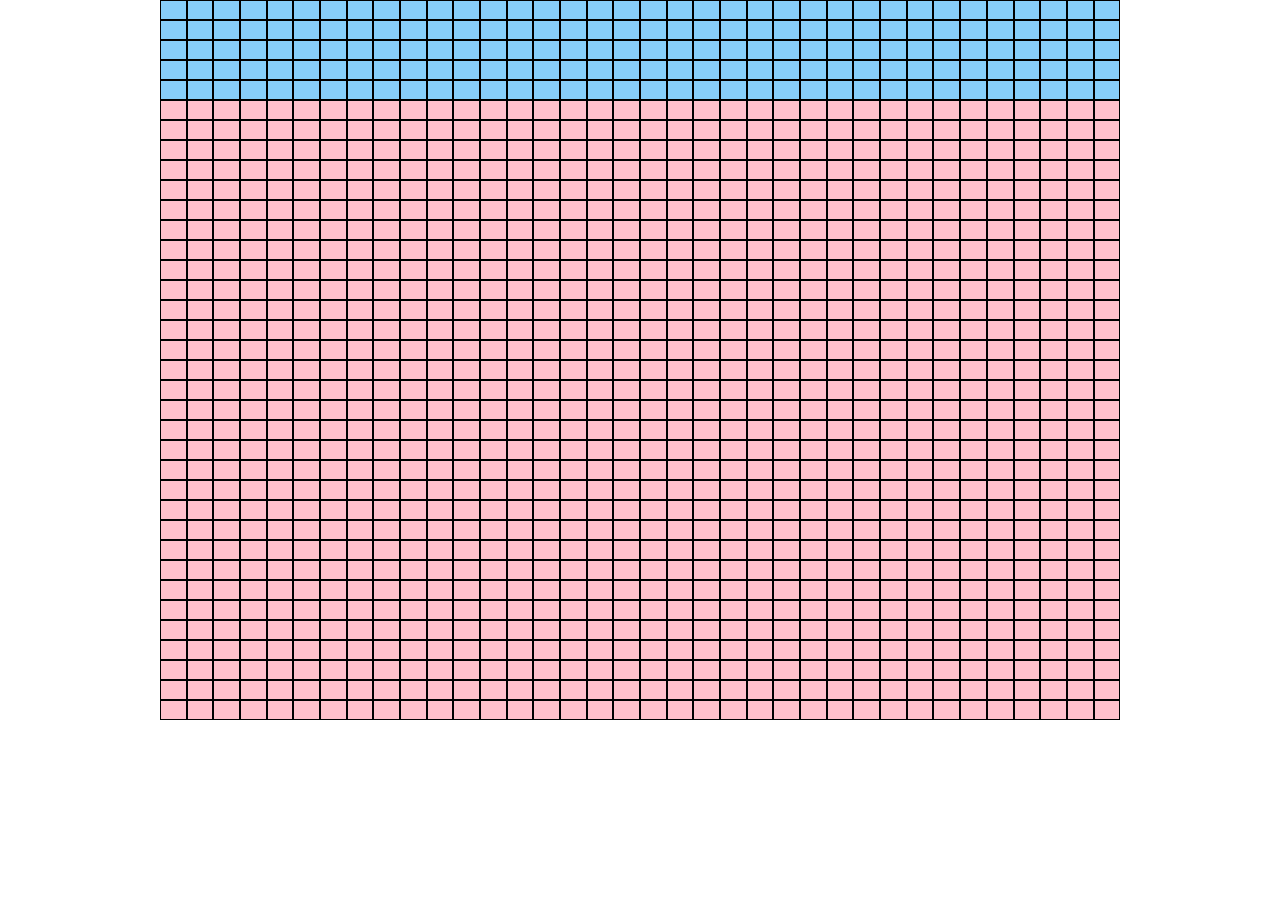
==== bonus/index.html @ 9401b23f "init bonus + struttura" ====
<!DOCTYPE html>
<html lang="en">
<head>
    <meta charset="UTF-8">
    <meta http-equiv="X-UA-Compatible" content="IE=edge">
    <meta name="viewport" content="width=device-width, initial-scale=1.0">
    <title>puzzle</title>
    <link rel="stylesheet" href="css/12bool.css">
    <link rel="stylesheet" href="css/style.css">
</head>
<body>
    <div class="container-fluid">
        <div class="container">
            <!-- fila 1 -->
            <div class="row uno">
                <div class="box col-xs"></div>
                <div class="box col-xs"></div>
                <div class="box col-xs"></div>
                <div class="box col-xs"></div>
                <div class="box col-xs"></div>
                <div class="box col-xs"></div>
                <div class="box col-xs"></div>
                <div class="box col-xs"></div>
                <div class="box col-xs"></div>
                <div class="box col-xs"></div>
                <div class="box col-xs"></div>
                <div class="box col-xs"></div>
                <div class="box col-xs"></div>
                <div class="box col-xs"></div>
                <div class="box col-xs"></div>
                <div class="box col-xs"></div>
                <div class="box col-xs"></div>
                <div class="box col-xs"></div>
                <div class="box col-xs"></div>
                <div class="box col-xs"></div>
                <div class="box col-xs"></div>
                <div class="box col-xs"></div>
                <div class="box col-xs"></div>
                <div class="box col-xs"></div>
                <div class="box col-xs"></div>
                <div class="box col-xs"></div>
                <div class="box col-xs"></div>
                <div class="box col-xs"></div>
                <div class="box col-xs"></div>
                <div class="box col-xs"></div>
                <div class="box col-xs"></div>
                <div class="box col-xs"></div>
                <div class="box col-xs"></div>
                <div class="box col-xs"></div>
                <div class="box col-xs"></div>
                <div class="box col-xs"></div>
            </div>
            <!-- fila2 -->
            <div class="row due">
                <div class="box col-xs"></div>
                <div class="box col-xs"></div>
                <div class="box col-xs"></div>
                <div class="box col-xs"></div>
                <div class="box col-xs"></div>
                <div class="box col-xs"></div>
                <div class="box col-xs"></div>
                <div class="box col-xs"></div>
                <div class="box col-xs"></div>
                <div class="box col-xs"></div>
                <div class="box col-xs"></div>
                <div class="box col-xs"></div>
                <div class="box col-xs"></div>
                <div class="box col-xs"></div>
                <div class="box col-xs"></div>
                <div class="box col-xs"></div>
                <div class="box col-xs"></div>
                <div class="box col-xs"></div>
                <div class="box col-xs"></div>
                <div class="box col-xs"></div>
                <div class="box col-xs"></div>
                <div class="box col-xs"></div>
                <div class="box col-xs"></div>
                <div class="box col-xs"></div>
                <div class="box col-xs"></div>
                <div class="box col-xs"></div>
                <div class="box col-xs"></div>
                <div class="box col-xs"></div>
                <div class="box col-xs"></div>
                <div class="box col-xs"></div>
                <div class="box col-xs"></div>
                <div class="box col-xs"></div>
                <div class="box col-xs"></div>
                <div class="box col-xs"></div>
                <div class="box col-xs"></div>
                <div class="box col-xs"></div>
            </div>
            <!-- fila3 -->
            <div class="row tre">
                <div class="box col-xs"></div>
                <div class="box col-xs"></div>
                <div class="box col-xs"></div>
                <div class="box col-xs"></div>
                <div class="box col-xs"></div>
                <div class="box col-xs"></div>
                <div class="box col-xs"></div>
                <div class="box col-xs"></div>
                <div class="box col-xs"></div>
                <div class="box col-xs"></div>
                <div class="box col-xs"></div>
                <div class="box col-xs"></div>
                <div class="box col-xs"></div>
                <div class="box col-xs"></div>
                <div class="box col-xs"></div>
                <div class="box col-xs"></div>
                <div class="box col-xs"></div>
                <div class="box col-xs"></div>
                <div class="box col-xs"></div>
                <div class="box col-xs"></div>
                <div class="box col-xs"></div>
                <div class="box col-xs"></div>
                <div class="box col-xs"></div>
                <div class="box col-xs"></div>
                <div class="box col-xs"></div>
                <div class="box col-xs"></div>
                <div class="box col-xs"></div>
                <div class="box col-xs"></div>
                <div class="box col-xs"></div>
                <div class="box col-xs"></div>
                <div class="box col-xs"></div>
                <div class="box col-xs"></div>
                <div class="box col-xs"></div>
                <div class="box col-xs"></div>
                <div class="box col-xs"></div>
                <div class="box col-xs"></div>
            </div>
            <!-- fila4 -->
            <div class="row quattro">
                <div class="box col-xs"></div>
                <div class="box col-xs"></div>
                <div class="box col-xs"></div>
                <div class="box col-xs"></div>
                <div class="box col-xs"></div>
                <div class="box col-xs"></div>
                <div class="box col-xs"></div>
                <div class="box col-xs"></div>
                <div class="box col-xs"></div>
                <div class="box col-xs"></div>
                <div class="box col-xs"></div>
                <div class="box col-xs"></div>
                <div class="box col-xs"></div>
                <div class="box col-xs"></div>
                <div class="box col-xs"></div>
                <div class="box col-xs"></div>
                <div class="box col-xs"></div>
                <div class="box col-xs"></div>
                <div class="box col-xs"></div>
                <div class="box col-xs"></div>
                <div class="box col-xs"></div>
                <div class="box col-xs"></div>
                <div class="box col-xs"></div>
                <div class="box col-xs"></div>
                <div class="box col-xs"></div>
                <div class="box col-xs"></div>
                <div class="box col-xs"></div>
                <div class="box col-xs"></div>
                <div class="box col-xs"></div>
                <div class="box col-xs"></div>
                <div class="box col-xs"></div>
                <div class="box col-xs"></div>
                <div class="box col-xs"></div>
                <div class="box col-xs"></div>
                <div class="box col-xs"></div>
                <div class="box col-xs"></div>
            </div>
            <!-- fila5 -->
            <div class="row cinque">
                <div class="box col-xs"></div>
                <div class="box col-xs"></div>
                <div class="box col-xs"></div>
                <div class="box col-xs"></div>
                <div class="box col-xs"></div>
                <div class="box col-xs"></div>
                <div class="box col-xs"></div>
                <div class="box col-xs"></div>
                <div class="box col-xs"></div>
                <div class="box col-xs"></div>
                <div class="box col-xs"></div>
                <div class="box col-xs"></div>
                <div class="box col-xs"></div>
                <div class="box col-xs"></div>
                <div class="box col-xs"></div>
                <div class="box col-xs"></div>
                <div class="box col-xs"></div>
                <div class="box col-xs"></div>
                <div class="box col-xs"></div>
                <div class="box col-xs"></div>
                <div class="box col-xs"></div>
                <div class="box col-xs"></div>
                <div class="box col-xs"></div>
                <div class="box col-xs"></div>
                <div class="box col-xs"></div>
                <div class="box col-xs"></div>
                <div class="box col-xs"></div>
                <div class="box col-xs"></div>
                <div class="box col-xs"></div>
                <div class="box col-xs"></div>
                <div class="box col-xs"></div>
                <div class="box col-xs"></div>
                <div class="box col-xs"></div>
                <div class="box col-xs"></div>
                <div class="box col-xs"></div>
                <div class="box col-xs"></div>
            </div>
            <!-- fila6 -->
            <div class="row">
                <div class="box col-xs"></div>
                <div class="box col-xs"></div>
                <div class="box col-xs"></div>
                <div class="box col-xs"></div>
                <div class="box col-xs"></div>
                <div class="box col-xs"></div>
                <div class="box col-xs"></div>
                <div class="box col-xs"></div>
                <div class="box col-xs"></div>
                <div class="box col-xs"></div>
                <div class="box col-xs"></div>
                <div class="box col-xs"></div>
                <div class="box col-xs"></div>
                <div class="box col-xs"></div>
                <div class="box col-xs"></div>
                <div class="box col-xs"></div>
                <div class="box col-xs"></div>
                <div class="box col-xs"></div>
                <div class="box col-xs"></div>
                <div class="box col-xs"></div>
                <div class="box col-xs"></div>
                <div class="box col-xs"></div>
                <div class="box col-xs"></div>
                <div class="box col-xs"></div>
                <div class="box col-xs"></div>
                <div class="box col-xs"></div>
                <div class="box col-xs"></div>
                <div class="box col-xs"></div>
                <div class="box col-xs"></div>
                <div class="box col-xs"></div>
                <div class="box col-xs"></div>
                <div class="box col-xs"></div>
                <div class="box col-xs"></div>
                <div class="box col-xs"></div>
                <div class="box col-xs"></div>
                <div class="box col-xs"></div>
            </div>
            <!-- fila7 -->
            <div class="row">
                <div class="box col-xs"></div>
                <div class="box col-xs"></div>
                <div class="box col-xs"></div>
                <div class="box col-xs"></div>
                <div class="box col-xs"></div>
                <div class="box col-xs"></div>
                <div class="box col-xs"></div>
                <div class="box col-xs"></div>
                <div class="box col-xs"></div>
                <div class="box col-xs"></div>
                <div class="box col-xs"></div>
                <div class="box col-xs"></div>
                <div class="box col-xs"></div>
                <div class="box col-xs"></div>
                <div class="box col-xs"></div>
                <div class="box col-xs"></div>
                <div class="box col-xs"></div>
                <div class="box col-xs"></div>
                <div class="box col-xs"></div>
                <div class="box col-xs"></div>
                <div class="box col-xs"></div>
                <div class="box col-xs"></div>
                <div class="box col-xs"></div>
                <div class="box col-xs"></div>
                <div class="box col-xs"></div>
                <div class="box col-xs"></div>
                <div class="box col-xs"></div>
                <div class="box col-xs"></div>
                <div class="box col-xs"></div>
                <div class="box col-xs"></div>
                <div class="box col-xs"></div>
                <div class="box col-xs"></div>
                <div class="box col-xs"></div>
                <div class="box col-xs"></div>
                <div class="box col-xs"></div>
                <div class="box col-xs"></div>
            </div>
            <!-- fila8 -->
            <div class="row">
                <div class="box col-xs"></div>
                <div class="box col-xs"></div>
                <div class="box col-xs"></div>
                <div class="box col-xs"></div>
                <div class="box col-xs"></div>
                <div class="box col-xs"></div>
                <div class="box col-xs"></div>
                <div class="box col-xs"></div>
                <div class="box col-xs"></div>
                <div class="box col-xs"></div>
                <div class="box col-xs"></div>
                <div class="box col-xs"></div>
                <div class="box col-xs"></div>
                <div class="box col-xs"></div>
                <div class="box col-xs"></div>
                <div class="box col-xs"></div>
                <div class="box col-xs"></div>
                <div class="box col-xs"></div>
                <div class="box col-xs"></div>
                <div class="box col-xs"></div>
                <div class="box col-xs"></div>
                <div class="box col-xs"></div>
                <div class="box col-xs"></div>
                <div class="box col-xs"></div>
                <div class="box col-xs"></div>
                <div class="box col-xs"></div>
                <div class="box col-xs"></div>
                <div class="box col-xs"></div>
                <div class="box col-xs"></div>
                <div class="box col-xs"></div>
                <div class="box col-xs"></div>
                <div class="box col-xs"></div>
                <div class="box col-xs"></div>
                <div class="box col-xs"></div>
                <div class="box col-xs"></div>
                <div class="box col-xs"></div>
            </div>
            <!-- fila9 -->
            <div class="row">
                <div class="box col-xs"></div>
                <div class="box col-xs"></div>
                <div class="box col-xs"></div>
                <div class="box col-xs"></div>
                <div class="box col-xs"></div>
                <div class="box col-xs"></div>
                <div class="box col-xs"></div>
                <div class="box col-xs"></div>
                <div class="box col-xs"></div>
                <div class="box col-xs"></div>
                <div class="box col-xs"></div>
                <div class="box col-xs"></div>
                <div class="box col-xs"></div>
                <div class="box col-xs"></div>
                <div class="box col-xs"></div>
                <div class="box col-xs"></div>
                <div class="box col-xs"></div>
                <div class="box col-xs"></div>
                <div class="box col-xs"></div>
                <div class="box col-xs"></div>
                <div class="box col-xs"></div>
                <div class="box col-xs"></div>
                <div class="box col-xs"></div>
                <div class="box col-xs"></div>
                <div class="box col-xs"></div>
                <div class="box col-xs"></div>
                <div class="box col-xs"></div>
                <div class="box col-xs"></div>
                <div class="box col-xs"></div>
                <div class="box col-xs"></div>
                <div class="box col-xs"></div>
                <div class="box col-xs"></div>
                <div class="box col-xs"></div>
                <div class="box col-xs"></div>
                <div class="box col-xs"></div>
                <div class="box col-xs"></div>
            </div>
            <!-- fila10 -->
            <div class="row">
                <div class="box col-xs"></div>
                <div class="box col-xs"></div>
                <div class="box col-xs"></div>
                <div class="box col-xs"></div>
                <div class="box col-xs"></div>
                <div class="box col-xs"></div>
                <div class="box col-xs"></div>
                <div class="box col-xs"></div>
                <div class="box col-xs"></div>
                <div class="box col-xs"></div>
                <div class="box col-xs"></div>
                <div class="box col-xs"></div>
                <div class="box col-xs"></div>
                <div class="box col-xs"></div>
                <div class="box col-xs"></div>
                <div class="box col-xs"></div>
                <div class="box col-xs"></div>
                <div class="box col-xs"></div>
                <div class="box col-xs"></div>
                <div class="box col-xs"></div>
                <div class="box col-xs"></div>
                <div class="box col-xs"></div>
                <div class="box col-xs"></div>
                <div class="box col-xs"></div>
                <div class="box col-xs"></div>
                <div class="box col-xs"></div>
                <div class="box col-xs"></div>
                <div class="box col-xs"></div>
                <div class="box col-xs"></div>
                <div class="box col-xs"></div>
                <div class="box col-xs"></div>
                <div class="box col-xs"></div>
                <div class="box col-xs"></div>
                <div class="box col-xs"></div>
                <div class="box col-xs"></div>
                <div class="box col-xs"></div>
            </div>
            <!-- fila11 -->
            <div class="row">
                <div class="box col-xs"></div>
                <div class="box col-xs"></div>
                <div class="box col-xs"></div>
                <div class="box col-xs"></div>
                <div class="box col-xs"></div>
                <div class="box col-xs"></div>
                <div class="box col-xs"></div>
                <div class="box col-xs"></div>
                <div class="box col-xs"></div>
                <div class="box col-xs"></div>
                <div class="box col-xs"></div>
                <div class="box col-xs"></div>
                <div class="box col-xs"></div>
                <div class="box col-xs"></div>
                <div class="box col-xs"></div>
                <div class="box col-xs"></div>
                <div class="box col-xs"></div>
                <div class="box col-xs"></div>
                <div class="box col-xs"></div>
                <div class="box col-xs"></div>
                <div class="box col-xs"></div>
                <div class="box col-xs"></div>
                <div class="box col-xs"></div>
                <div class="box col-xs"></div>
                <div class="box col-xs"></div>
                <div class="box col-xs"></div>
                <div class="box col-xs"></div>
                <div class="box col-xs"></div>
                <div class="box col-xs"></div>
                <div class="box col-xs"></div>
                <div class="box col-xs"></div>
                <div class="box col-xs"></div>
                <div class="box col-xs"></div>
                <div class="box col-xs"></div>
                <div class="box col-xs"></div>
                <div class="box col-xs"></div>
            </div>
            <!-- fila12 -->
            <div class="row">
                <div class="box col-xs"></div>
                <div class="box col-xs"></div>
                <div class="box col-xs"></div>
                <div class="box col-xs"></div>
                <div class="box col-xs"></div>
                <div class="box col-xs"></div>
                <div class="box col-xs"></div>
                <div class="box col-xs"></div>
                <div class="box col-xs"></div>
                <div class="box col-xs"></div>
                <div class="box col-xs"></div>
                <div class="box col-xs"></div>
                <div class="box col-xs"></div>
                <div class="box col-xs"></div>
                <div class="box col-xs"></div>
                <div class="box col-xs"></div>
                <div class="box col-xs"></div>
                <div class="box col-xs"></div>
                <div class="box col-xs"></div>
                <div class="box col-xs"></div>
                <div class="box col-xs"></div>
                <div class="box col-xs"></div>
                <div class="box col-xs"></div>
                <div class="box col-xs"></div>
                <div class="box col-xs"></div>
                <div class="box col-xs"></div>
                <div class="box col-xs"></div>
                <div class="box col-xs"></div>
                <div class="box col-xs"></div>
                <div class="box col-xs"></div>
                <div class="box col-xs"></div>
                <div class="box col-xs"></div>
                <div class="box col-xs"></div>
                <div class="box col-xs"></div>
                <div class="box col-xs"></div>
                <div class="box col-xs"></div>
            </div>
            <!-- fila13 -->
            <div class="row">
                <div class="box col-xs"></div>
                <div class="box col-xs"></div>
                <div class="box col-xs"></div>
                <div class="box col-xs"></div>
                <div class="box col-xs"></div>
                <div class="box col-xs"></div>
                <div class="box col-xs"></div>
                <div class="box col-xs"></div>
                <div class="box col-xs"></div>
                <div class="box col-xs"></div>
                <div class="box col-xs"></div>
                <div class="box col-xs"></div>
                <div class="box col-xs"></div>
                <div class="box col-xs"></div>
                <div class="box col-xs"></div>
                <div class="box col-xs"></div>
                <div class="box col-xs"></div>
                <div class="box col-xs"></div>
                <div class="box col-xs"></div>
                <div class="box col-xs"></div>
                <div class="box col-xs"></div>
                <div class="box col-xs"></div>
                <div class="box col-xs"></div>
                <div class="box col-xs"></div>
                <div class="box col-xs"></div>
                <div class="box col-xs"></div>
                <div class="box col-xs"></div>
                <div class="box col-xs"></div>
                <div class="box col-xs"></div>
                <div class="box col-xs"></div>
                <div class="box col-xs"></div>
                <div class="box col-xs"></div>
                <div class="box col-xs"></div>
                <div class="box col-xs"></div>
                <div class="box col-xs"></div>
                <div class="box col-xs"></div>
            </div>
            <!-- fila14 -->
            <div class="row">
                <div class="box col-xs"></div>
                <div class="box col-xs"></div>
                <div class="box col-xs"></div>
                <div class="box col-xs"></div>
                <div class="box col-xs"></div>
                <div class="box col-xs"></div>
                <div class="box col-xs"></div>
                <div class="box col-xs"></div>
                <div class="box col-xs"></div>
                <div class="box col-xs"></div>
                <div class="box col-xs"></div>
                <div class="box col-xs"></div>
                <div class="box col-xs"></div>
                <div class="box col-xs"></div>
                <div class="box col-xs"></div>
                <div class="box col-xs"></div>
                <div class="box col-xs"></div>
                <div class="box col-xs"></div>
                <div class="box col-xs"></div>
                <div class="box col-xs"></div>
                <div class="box col-xs"></div>
                <div class="box col-xs"></div>
                <div class="box col-xs"></div>
                <div class="box col-xs"></div>
                <div class="box col-xs"></div>
                <div class="box col-xs"></div>
                <div class="box col-xs"></div>
                <div class="box col-xs"></div>
                <div class="box col-xs"></div>
                <div class="box col-xs"></div>
                <div class="box col-xs"></div>
                <div class="box col-xs"></div>
                <div class="box col-xs"></div>
                <div class="box col-xs"></div>
                <div class="box col-xs"></div>
                <div class="box col-xs"></div>
            </div>
            <!-- fila15 -->
            <div class="row">
                <div class="box col-xs"></div>
                <div class="box col-xs"></div>
                <div class="box col-xs"></div>
                <div class="box col-xs"></div>
                <div class="box col-xs"></div>
                <div class="box col-xs"></div>
                <div class="box col-xs"></div>
                <div class="box col-xs"></div>
                <div class="box col-xs"></div>
                <div class="box col-xs"></div>
                <div class="box col-xs"></div>
                <div class="box col-xs"></div>
                <div class="box col-xs"></div>
                <div class="box col-xs"></div>
                <div class="box col-xs"></div>
                <div class="box col-xs"></div>
                <div class="box col-xs"></div>
                <div class="box col-xs"></div>
                <div class="box col-xs"></div>
                <div class="box col-xs"></div>
                <div class="box col-xs"></div>
                <div class="box col-xs"></div>
                <div class="box col-xs"></div>
                <div class="box col-xs"></div>
                <div class="box col-xs"></div>
                <div class="box col-xs"></div>
                <div class="box col-xs"></div>
                <div class="box col-xs"></div>
                <div class="box col-xs"></div>
                <div class="box col-xs"></div>
                <div class="box col-xs"></div>
                <div class="box col-xs"></div>
                <div class="box col-xs"></div>
                <div class="box col-xs"></div>
                <div class="box col-xs"></div>
                <div class="box col-xs"></div>
            </div>
            <!-- fila16 -->
            <div class="row">
                <div class="box col-xs"></div>
                <div class="box col-xs"></div>
                <div class="box col-xs"></div>
                <div class="box col-xs"></div>
                <div class="box col-xs"></div>
                <div class="box col-xs"></div>
                <div class="box col-xs"></div>
                <div class="box col-xs"></div>
                <div class="box col-xs"></div>
                <div class="box col-xs"></div>
                <div class="box col-xs"></div>
                <div class="box col-xs"></div>
                <div class="box col-xs"></div>
                <div class="box col-xs"></div>
                <div class="box col-xs"></div>
                <div class="box col-xs"></div>
                <div class="box col-xs"></div>
                <div class="box col-xs"></div>
                <div class="box col-xs"></div>
                <div class="box col-xs"></div>
                <div class="box col-xs"></div>
                <div class="box col-xs"></div>
                <div class="box col-xs"></div>
                <div class="box col-xs"></div>
                <div class="box col-xs"></div>
                <div class="box col-xs"></div>
                <div class="box col-xs"></div>
                <div class="box col-xs"></div>
                <div class="box col-xs"></div>
                <div class="box col-xs"></div>
                <div class="box col-xs"></div>
                <div class="box col-xs"></div>
                <div class="box col-xs"></div>
                <div class="box col-xs"></div>
                <div class="box col-xs"></div>
                <div class="box col-xs"></div>
            </div>
            <!-- fila17 -->
            <div class="row">
                <div class="box col-xs"></div>
                <div class="box col-xs"></div>
                <div class="box col-xs"></div>
                <div class="box col-xs"></div>
                <div class="box col-xs"></div>
                <div class="box col-xs"></div>
                <div class="box col-xs"></div>
                <div class="box col-xs"></div>
                <div class="box col-xs"></div>
                <div class="box col-xs"></div>
                <div class="box col-xs"></div>
                <div class="box col-xs"></div>
                <div class="box col-xs"></div>
                <div class="box col-xs"></div>
                <div class="box col-xs"></div>
                <div class="box col-xs"></div>
                <div class="box col-xs"></div>
                <div class="box col-xs"></div>
                <div class="box col-xs"></div>
                <div class="box col-xs"></div>
                <div class="box col-xs"></div>
                <div class="box col-xs"></div>
                <div class="box col-xs"></div>
                <div class="box col-xs"></div>
                <div class="box col-xs"></div>
                <div class="box col-xs"></div>
                <div class="box col-xs"></div>
                <div class="box col-xs"></div>
                <div class="box col-xs"></div>
                <div class="box col-xs"></div>
                <div class="box col-xs"></div>
                <div class="box col-xs"></div>
                <div class="box col-xs"></div>
                <div class="box col-xs"></div>
                <div class="box col-xs"></div>
                <div class="box col-xs"></div>
            </div>
            <!-- fila18 -->
            <div class="row">
                <div class="box col-xs"></div>
                <div class="box col-xs"></div>
                <div class="box col-xs"></div>
                <div class="box col-xs"></div>
                <div class="box col-xs"></div>
                <div class="box col-xs"></div>
                <div class="box col-xs"></div>
                <div class="box col-xs"></div>
                <div class="box col-xs"></div>
                <div class="box col-xs"></div>
                <div class="box col-xs"></div>
                <div class="box col-xs"></div>
                <div class="box col-xs"></div>
                <div class="box col-xs"></div>
                <div class="box col-xs"></div>
                <div class="box col-xs"></div>
                <div class="box col-xs"></div>
                <div class="box col-xs"></div>
                <div class="box col-xs"></div>
                <div class="box col-xs"></div>
                <div class="box col-xs"></div>
                <div class="box col-xs"></div>
                <div class="box col-xs"></div>
                <div class="box col-xs"></div>
                <div class="box col-xs"></div>
                <div class="box col-xs"></div>
                <div class="box col-xs"></div>
                <div class="box col-xs"></div>
                <div class="box col-xs"></div>
                <div class="box col-xs"></div>
                <div class="box col-xs"></div>
                <div class="box col-xs"></div>
                <div class="box col-xs"></div>
                <div class="box col-xs"></div>
                <div class="box col-xs"></div>
                <div class="box col-xs"></div>
            </div>
            <!-- fila19 -->
            <div class="row">
                <div class="box col-xs"></div>
                <div class="box col-xs"></div>
                <div class="box col-xs"></div>
                <div class="box col-xs"></div>
                <div class="box col-xs"></div>
                <div class="box col-xs"></div>
                <div class="box col-xs"></div>
                <div class="box col-xs"></div>
                <div class="box col-xs"></div>
                <div class="box col-xs"></div>
                <div class="box col-xs"></div>
                <div class="box col-xs"></div>
                <div class="box col-xs"></div>
                <div class="box col-xs"></div>
                <div class="box col-xs"></div>
                <div class="box col-xs"></div>
                <div class="box col-xs"></div>
                <div class="box col-xs"></div>
                <div class="box col-xs"></div>
                <div class="box col-xs"></div>
                <div class="box col-xs"></div>
                <div class="box col-xs"></div>
                <div class="box col-xs"></div>
                <div class="box col-xs"></div>
                <div class="box col-xs"></div>
                <div class="box col-xs"></div>
                <div class="box col-xs"></div>
                <div class="box col-xs"></div>
                <div class="box col-xs"></div>
                <div class="box col-xs"></div>
                <div class="box col-xs"></div>
                <div class="box col-xs"></div>
                <div class="box col-xs"></div>
                <div class="box col-xs"></div>
                <div class="box col-xs"></div>
                <div class="box col-xs"></div>
            </div>
            <!-- fila20 -->
            <div class="row">
                <div class="box col-xs"></div>
                <div class="box col-xs"></div>
                <div class="box col-xs"></div>
                <div class="box col-xs"></div>
                <div class="box col-xs"></div>
                <div class="box col-xs"></div>
                <div class="box col-xs"></div>
                <div class="box col-xs"></div>
                <div class="box col-xs"></div>
                <div class="box col-xs"></div>
                <div class="box col-xs"></div>
                <div class="box col-xs"></div>
                <div class="box col-xs"></div>
                <div class="box col-xs"></div>
                <div class="box col-xs"></div>
                <div class="box col-xs"></div>
                <div class="box col-xs"></div>
                <div class="box col-xs"></div>
                <div class="box col-xs"></div>
                <div class="box col-xs"></div>
                <div class="box col-xs"></div>
                <div class="box col-xs"></div>
                <div class="box col-xs"></div>
                <div class="box col-xs"></div>
                <div class="box col-xs"></div>
                <div class="box col-xs"></div>
                <div class="box col-xs"></div>
                <div class="box col-xs"></div>
                <div class="box col-xs"></div>
                <div class="box col-xs"></div>
                <div class="box col-xs"></div>
                <div class="box col-xs"></div>
                <div class="box col-xs"></div>
                <div class="box col-xs"></div>
                <div class="box col-xs"></div>
                <div class="box col-xs"></div>
            </div>
            <!-- fila21 -->
            <div class="row">
                <div class="box col-xs"></div>
                <div class="box col-xs"></div>
                <div class="box col-xs"></div>
                <div class="box col-xs"></div>
                <div class="box col-xs"></div>
                <div class="box col-xs"></div>
                <div class="box col-xs"></div>
                <div class="box col-xs"></div>
                <div class="box col-xs"></div>
                <div class="box col-xs"></div>
                <div class="box col-xs"></div>
                <div class="box col-xs"></div>
                <div class="box col-xs"></div>
                <div class="box col-xs"></div>
                <div class="box col-xs"></div>
                <div class="box col-xs"></div>
                <div class="box col-xs"></div>
                <div class="box col-xs"></div>
                <div class="box col-xs"></div>
                <div class="box col-xs"></div>
                <div class="box col-xs"></div>
                <div class="box col-xs"></div>
                <div class="box col-xs"></div>
                <div class="box col-xs"></div>
                <div class="box col-xs"></div>
                <div class="box col-xs"></div>
                <div class="box col-xs"></div>
                <div class="box col-xs"></div>
                <div class="box col-xs"></div>
                <div class="box col-xs"></div>
                <div class="box col-xs"></div>
                <div class="box col-xs"></div>
                <div class="box col-xs"></div>
                <div class="box col-xs"></div>
                <div class="box col-xs"></div>
                <div class="box col-xs"></div>
            </div>
            <!-- fila22 -->
            <div class="row">
                <div class="box col-xs"></div>
                <div class="box col-xs"></div>
                <div class="box col-xs"></div>
                <div class="box col-xs"></div>
                <div class="box col-xs"></div>
                <div class="box col-xs"></div>
                <div class="box col-xs"></div>
                <div class="box col-xs"></div>
                <div class="box col-xs"></div>
                <div class="box col-xs"></div>
                <div class="box col-xs"></div>
                <div class="box col-xs"></div>
                <div class="box col-xs"></div>
                <div class="box col-xs"></div>
                <div class="box col-xs"></div>
                <div class="box col-xs"></div>
                <div class="box col-xs"></div>
                <div class="box col-xs"></div>
                <div class="box col-xs"></div>
                <div class="box col-xs"></div>
                <div class="box col-xs"></div>
                <div class="box col-xs"></div>
                <div class="box col-xs"></div>
                <div class="box col-xs"></div>
                <div class="box col-xs"></div>
                <div class="box col-xs"></div>
                <div class="box col-xs"></div>
                <div class="box col-xs"></div>
                <div class="box col-xs"></div>
                <div class="box col-xs"></div>
                <div class="box col-xs"></div>
                <div class="box col-xs"></div>
                <div class="box col-xs"></div>
                <div class="box col-xs"></div>
                <div class="box col-xs"></div>
                <div class="box col-xs"></div>
            </div>
            <!-- fila 23 -->
            <div class="row">
                <div class="box col-xs"></div>
                <div class="box col-xs"></div>
                <div class="box col-xs"></div>
                <div class="box col-xs"></div>
                <div class="box col-xs"></div>
                <div class="box col-xs"></div>
                <div class="box col-xs"></div>
                <div class="box col-xs"></div>
                <div class="box col-xs"></div>
                <div class="box col-xs"></div>
                <div class="box col-xs"></div>
                <div class="box col-xs"></div>
                <div class="box col-xs"></div>
                <div class="box col-xs"></div>
                <div class="box col-xs"></div>
                <div class="box col-xs"></div>
                <div class="box col-xs"></div>
                <div class="box col-xs"></div>
                <div class="box col-xs"></div>
                <div class="box col-xs"></div>
                <div class="box col-xs"></div>
                <div class="box col-xs"></div>
                <div class="box col-xs"></div>
                <div class="box col-xs"></div>
                <div class="box col-xs"></div>
                <div class="box col-xs"></div>
                <div class="box col-xs"></div>
                <div class="box col-xs"></div>
                <div class="box col-xs"></div>
                <div class="box col-xs"></div>
                <div class="box col-xs"></div>
                <div class="box col-xs"></div>
                <div class="box col-xs"></div>
                <div class="box col-xs"></div>
                <div class="box col-xs"></div>
                <div class="box col-xs"></div>
            </div>
            <!-- fila 24 -->
            <div class="row">
                <div class="box col-xs"></div>
                <div class="box col-xs"></div>
                <div class="box col-xs"></div>
                <div class="box col-xs"></div>
                <div class="box col-xs"></div>
                <div class="box col-xs"></div>
                <div class="box col-xs"></div>
                <div class="box col-xs"></div>
                <div class="box col-xs"></div>
                <div class="box col-xs"></div>
                <div class="box col-xs"></div>
                <div class="box col-xs"></div>
                <div class="box col-xs"></div>
                <div class="box col-xs"></div>
                <div class="box col-xs"></div>
                <div class="box col-xs"></div>
                <div class="box col-xs"></div>
                <div class="box col-xs"></div>
                <div class="box col-xs"></div>
                <div class="box col-xs"></div>
                <div class="box col-xs"></div>
                <div class="box col-xs"></div>
                <div class="box col-xs"></div>
                <div class="box col-xs"></div>
                <div class="box col-xs"></div>
                <div class="box col-xs"></div>
                <div class="box col-xs"></div>
                <div class="box col-xs"></div>
                <div class="box col-xs"></div>
                <div class="box col-xs"></div>
                <div class="box col-xs"></div>
                <div class="box col-xs"></div>
                <div class="box col-xs"></div>
                <div class="box col-xs"></div>
                <div class="box col-xs"></div>
                <div class="box col-xs"></div>
            </div>
            <!-- fila 25 -->
            <div class="row">
                <div class="box col-xs"></div>
                <div class="box col-xs"></div>
                <div class="box col-xs"></div>
                <div class="box col-xs"></div>
                <div class="box col-xs"></div>
                <div class="box col-xs"></div>
                <div class="box col-xs"></div>
                <div class="box col-xs"></div>
                <div class="box col-xs"></div>
                <div class="box col-xs"></div>
                <div class="box col-xs"></div>
                <div class="box col-xs"></div>
                <div class="box col-xs"></div>
                <div class="box col-xs"></div>
                <div class="box col-xs"></div>
                <div class="box col-xs"></div>
                <div class="box col-xs"></div>
                <div class="box col-xs"></div>
                <div class="box col-xs"></div>
                <div class="box col-xs"></div>
                <div class="box col-xs"></div>
                <div class="box col-xs"></div>
                <div class="box col-xs"></div>
                <div class="box col-xs"></div>
                <div class="box col-xs"></div>
                <div class="box col-xs"></div>
                <div class="box col-xs"></div>
                <div class="box col-xs"></div>
                <div class="box col-xs"></div>
                <div class="box col-xs"></div>
                <div class="box col-xs"></div>
                <div class="box col-xs"></div>
                <div class="box col-xs"></div>
                <div class="box col-xs"></div>
                <div class="box col-xs"></div>
                <div class="box col-xs"></div>
            </div><!-- fila 26 -->
            <div class="row">
                <div class="box col-xs"></div>
                <div class="box col-xs"></div>
                <div class="box col-xs"></div>
                <div class="box col-xs"></div>
                <div class="box col-xs"></div>
                <div class="box col-xs"></div>
                <div class="box col-xs"></div>
                <div class="box col-xs"></div>
                <div class="box col-xs"></div>
                <div class="box col-xs"></div>
                <div class="box col-xs"></div>
                <div class="box col-xs"></div>
                <div class="box col-xs"></div>
                <div class="box col-xs"></div>
                <div class="box col-xs"></div>
                <div class="box col-xs"></div>
                <div class="box col-xs"></div>
                <div class="box col-xs"></div>
                <div class="box col-xs"></div>
                <div class="box col-xs"></div>
                <div class="box col-xs"></div>
                <div class="box col-xs"></div>
                <div class="box col-xs"></div>
                <div class="box col-xs"></div>
                <div class="box col-xs"></div>
                <div class="box col-xs"></div>
                <div class="box col-xs"></div>
                <div class="box col-xs"></div>
                <div class="box col-xs"></div>
                <div class="box col-xs"></div>
                <div class="box col-xs"></div>
                <div class="box col-xs"></div>
                <div class="box col-xs"></div>
                <div class="box col-xs"></div>
                <div class="box col-xs"></div>
                <div class="box col-xs"></div>
            </div>
            <!-- fila 27 -->
            <div class="row">
                <div class="box col-xs"></div>
                <div class="box col-xs"></div>
                <div class="box col-xs"></div>
                <div class="box col-xs"></div>
                <div class="box col-xs"></div>
                <div class="box col-xs"></div>
                <div class="box col-xs"></div>
                <div class="box col-xs"></div>
                <div class="box col-xs"></div>
                <div class="box col-xs"></div>
                <div class="box col-xs"></div>
                <div class="box col-xs"></div>
                <div class="box col-xs"></div>
                <div class="box col-xs"></div>
                <div class="box col-xs"></div>
                <div class="box col-xs"></div>
                <div class="box col-xs"></div>
                <div class="box col-xs"></div>
                <div class="box col-xs"></div>
                <div class="box col-xs"></div>
                <div class="box col-xs"></div>
                <div class="box col-xs"></div>
                <div class="box col-xs"></div>
                <div class="box col-xs"></div>
                <div class="box col-xs"></div>
                <div class="box col-xs"></div>
                <div class="box col-xs"></div>
                <div class="box col-xs"></div>
                <div class="box col-xs"></div>
                <div class="box col-xs"></div>
                <div class="box col-xs"></div>
                <div class="box col-xs"></div>
                <div class="box col-xs"></div>
                <div class="box col-xs"></div>
                <div class="box col-xs"></div>
                <div class="box col-xs"></div>
            </div>
            <!-- fila 28 -->
            <div class="row">
                <div class="box col-xs"></div>
                <div class="box col-xs"></div>
                <div class="box col-xs"></div>
                <div class="box col-xs"></div>
                <div class="box col-xs"></div>
                <div class="box col-xs"></div>
                <div class="box col-xs"></div>
                <div class="box col-xs"></div>
                <div class="box col-xs"></div>
                <div class="box col-xs"></div>
                <div class="box col-xs"></div>
                <div class="box col-xs"></div>
                <div class="box col-xs"></div>
                <div class="box col-xs"></div>
                <div class="box col-xs"></div>
                <div class="box col-xs"></div>
                <div class="box col-xs"></div>
                <div class="box col-xs"></div>
                <div class="box col-xs"></div>
                <div class="box col-xs"></div>
                <div class="box col-xs"></div>
                <div class="box col-xs"></div>
                <div class="box col-xs"></div>
                <div class="box col-xs"></div>
                <div class="box col-xs"></div>
                <div class="box col-xs"></div>
                <div class="box col-xs"></div>
                <div class="box col-xs"></div>
                <div class="box col-xs"></div>
                <div class="box col-xs"></div>
                <div class="box col-xs"></div>
                <div class="box col-xs"></div>
                <div class="box col-xs"></div>
                <div class="box col-xs"></div>
                <div class="box col-xs"></div>
                <div class="box col-xs"></div>
            </div>
            <!-- fila 29 -->
            <div class="row">
                <div class="box col-xs"></div>
                <div class="box col-xs"></div>
                <div class="box col-xs"></div>
                <div class="box col-xs"></div>
                <div class="box col-xs"></div>
                <div class="box col-xs"></div>
                <div class="box col-xs"></div>
                <div class="box col-xs"></div>
                <div class="box col-xs"></div>
                <div class="box col-xs"></div>
                <div class="box col-xs"></div>
                <div class="box col-xs"></div>
                <div class="box col-xs"></div>
                <div class="box col-xs"></div>
                <div class="box col-xs"></div>
                <div class="box col-xs"></div>
                <div class="box col-xs"></div>
                <div class="box col-xs"></div>
                <div class="box col-xs"></div>
                <div class="box col-xs"></div>
                <div class="box col-xs"></div>
                <div class="box col-xs"></div>
                <div class="box col-xs"></div>
                <div class="box col-xs"></div>
                <div class="box col-xs"></div>
                <div class="box col-xs"></div>
                <div class="box col-xs"></div>
                <div class="box col-xs"></div>
                <div class="box col-xs"></div>
                <div class="box col-xs"></div>
                <div class="box col-xs"></div>
                <div class="box col-xs"></div>
                <div class="box col-xs"></div>
                <div class="box col-xs"></div>
                <div class="box col-xs"></div>
                <div class="box col-xs"></div>
            </div>
            <!-- fila 30 -->
            <div class="row">
                <div class="box col-xs"></div>
                <div class="box col-xs"></div>
                <div class="box col-xs"></div>
                <div class="box col-xs"></div>
                <div class="box col-xs"></div>
                <div class="box col-xs"></div>
                <div class="box col-xs"></div>
                <div class="box col-xs"></div>
                <div class="box col-xs"></div>
                <div class="box col-xs"></div>
                <div class="box col-xs"></div>
                <div class="box col-xs"></div>
                <div class="box col-xs"></div>
                <div class="box col-xs"></div>
                <div class="box col-xs"></div>
                <div class="box col-xs"></div>
                <div class="box col-xs"></div>
                <div class="box col-xs"></div>
                <div class="box col-xs"></div>
                <div class="box col-xs"></div>
                <div class="box col-xs"></div>
                <div class="box col-xs"></div>
                <div class="box col-xs"></div>
                <div class="box col-xs"></div>
                <div class="box col-xs"></div>
                <div class="box col-xs"></div>
                <div class="box col-xs"></div>
                <div class="box col-xs"></div>
                <div class="box col-xs"></div>
                <div class="box col-xs"></div>
                <div class="box col-xs"></div>
                <div class="box col-xs"></div>
                <div class="box col-xs"></div>
                <div class="box col-xs"></div>
                <div class="box col-xs"></div>
                <div class="box col-xs"></div>
            </div>
            <!-- fila 31 -->
            <div class="row">
                <div class="box col-xs"></div>
                <div class="box col-xs"></div>
                <div class="box col-xs"></div>
                <div class="box col-xs"></div>
                <div class="box col-xs"></div>
                <div class="box col-xs"></div>
                <div class="box col-xs"></div>
                <div class="box col-xs"></div>
                <div class="box col-xs"></div>
                <div class="box col-xs"></div>
                <div class="box col-xs"></div>
                <div class="box col-xs"></div>
                <div class="box col-xs"></div>
                <div class="box col-xs"></div>
                <div class="box col-xs"></div>
                <div class="box col-xs"></div>
                <div class="box col-xs"></div>
                <div class="box col-xs"></div>
                <div class="box col-xs"></div>
                <div class="box col-xs"></div>
                <div class="box col-xs"></div>
                <div class="box col-xs"></div>
                <div class="box col-xs"></div>
                <div class="box col-xs"></div>
                <div class="box col-xs"></div>
                <div class="box col-xs"></div>
                <div class="box col-xs"></div>
                <div class="box col-xs"></div>
                <div class="box col-xs"></div>
                <div class="box col-xs"></div>
                <div class="box col-xs"></div>
                <div class="box col-xs"></div>
                <div class="box col-xs"></div>
                <div class="box col-xs"></div>
                <div class="box col-xs"></div>
                <div class="box col-xs"></div>
            </div>
            <!-- fila 32 -->
            <div class="row">
                <div class="box col-xs"></div>
                <div class="box col-xs"></div>
                <div class="box col-xs"></div>
                <div class="box col-xs"></div>
                <div class="box col-xs"></div>
                <div class="box col-xs"></div>
                <div class="box col-xs"></div>
                <div class="box col-xs"></div>
                <div class="box col-xs"></div>
                <div class="box col-xs"></div>
                <div class="box col-xs"></div>
                <div class="box col-xs"></div>
                <div class="box col-xs"></div>
                <div class="box col-xs"></div>
                <div class="box col-xs"></div>
                <div class="box col-xs"></div>
                <div class="box col-xs"></div>
                <div class="box col-xs"></div>
                <div class="box col-xs"></div>
                <div class="box col-xs"></div>
                <div class="box col-xs"></div>
                <div class="box col-xs"></div>
                <div class="box col-xs"></div>
                <div class="box col-xs"></div>
                <div class="box col-xs"></div>
                <div class="box col-xs"></div>
                <div class="box col-xs"></div>
                <div class="box col-xs"></div>
                <div class="box col-xs"></div>
                <div class="box col-xs"></div>
                <div class="box col-xs"></div>
                <div class="box col-xs"></div>
                <div class="box col-xs"></div>
                <div class="box col-xs"></div>
                <div class="box col-xs"></div>
                <div class="box col-xs"></div>
            </div>
            <!-- fila 33 -->
            <div class="row">
                <div class="box col-xs"></div>
                <div class="box col-xs"></div>
                <div class="box col-xs"></div>
                <div class="box col-xs"></div>
                <div class="box col-xs"></div>
                <div class="box col-xs"></div>
                <div class="box col-xs"></div>
                <div class="box col-xs"></div>
                <div class="box col-xs"></div>
                <div class="box col-xs"></div>
                <div class="box col-xs"></div>
                <div class="box col-xs"></div>
                <div class="box col-xs"></div>
                <div class="box col-xs"></div>
                <div class="box col-xs"></div>
                <div class="box col-xs"></div>
                <div class="box col-xs"></div>
                <div class="box col-xs"></div>
                <div class="box col-xs"></div>
                <div class="box col-xs"></div>
                <div class="box col-xs"></div>
                <div class="box col-xs"></div>
                <div class="box col-xs"></div>
                <div class="box col-xs"></div>
                <div class="box col-xs"></div>
                <div class="box col-xs"></div>
                <div class="box col-xs"></div>
                <div class="box col-xs"></div>
                <div class="box col-xs"></div>
                <div class="box col-xs"></div>
                <div class="box col-xs"></div>
                <div class="box col-xs"></div>
                <div class="box col-xs"></div>
                <div class="box col-xs"></div>
                <div class="box col-xs"></div>
                <div class="box col-xs"></div>
            </div>
            <!-- fila 34 -->
            <div class="row">
                <div class="box col-xs"></div>
                <div class="box col-xs"></div>
                <div class="box col-xs"></div>
                <div class="box col-xs"></div>
                <div class="box col-xs"></div>
                <div class="box col-xs"></div>
                <div class="box col-xs"></div>
                <div class="box col-xs"></div>
                <div class="box col-xs"></div>
                <div class="box col-xs"></div>
                <div class="box col-xs"></div>
                <div class="box col-xs"></div>
                <div class="box col-xs"></div>
                <div class="box col-xs"></div>
                <div class="box col-xs"></div>
                <div class="box col-xs"></div>
                <div class="box col-xs"></div>
                <div class="box col-xs"></div>
                <div class="box col-xs"></div>
                <div class="box col-xs"></div>
                <div class="box col-xs"></div>
                <div class="box col-xs"></div>
                <div class="box col-xs"></div>
                <div class="box col-xs"></div>
                <div class="box col-xs"></div>
                <div class="box col-xs"></div>
                <div class="box col-xs"></div>
                <div class="box col-xs"></div>
                <div class="box col-xs"></div>
                <div class="box col-xs"></div>
                <div class="box col-xs"></div>
                <div class="box col-xs"></div>
                <div class="box col-xs"></div>
                <div class="box col-xs"></div>
                <div class="box col-xs"></div>
                <div class="box col-xs"></div>
            </div>
            <!-- fila 35 -->
            <div class="row">
                <div class="box col-xs"></div>
                <div class="box col-xs"></div>
                <div class="box col-xs"></div>
                <div class="box col-xs"></div>
                <div class="box col-xs"></div>
                <div class="box col-xs"></div>
                <div class="box col-xs"></div>
                <div class="box col-xs"></div>
                <div class="box col-xs"></div>
                <div class="box col-xs"></div>
                <div class="box col-xs"></div>
                <div class="box col-xs"></div>
                <div class="box col-xs"></div>
                <div class="box col-xs"></div>
                <div class="box col-xs"></div>
                <div class="box col-xs"></div>
                <div class="box col-xs"></div>
                <div class="box col-xs"></div>
                <div class="box col-xs"></div>
                <div class="box col-xs"></div>
                <div class="box col-xs"></div>
                <div class="box col-xs"></div>
                <div class="box col-xs"></div>
                <div class="box col-xs"></div>
                <div class="box col-xs"></div>
                <div class="box col-xs"></div>
                <div class="box col-xs"></div>
                <div class="box col-xs"></div>
                <div class="box col-xs"></div>
                <div class="box col-xs"></div>
                <div class="box col-xs"></div>
                <div class="box col-xs"></div>
                <div class="box col-xs"></div>
                <div class="box col-xs"></div>
                <div class="box col-xs"></div>
                <div class="box col-xs"></div>
            </div>
            <!-- fila 36 -->
            <div class="row">
                <div class="box col-xs"></div>
                <div class="box col-xs"></div>
                <div class="box col-xs"></div>
                <div class="box col-xs"></div>
                <div class="box col-xs"></div>
                <div class="box col-xs"></div>
                <div class="box col-xs"></div>
                <div class="box col-xs"></div>
                <div class="box col-xs"></div>
                <div class="box col-xs"></div>
                <div class="box col-xs"></div>
                <div class="box col-xs"></div>
                <div class="box col-xs"></div>
                <div class="box col-xs"></div>
                <div class="box col-xs"></div>
                <div class="box col-xs"></div>
                <div class="box col-xs"></div>
                <div class="box col-xs"></div>
                <div class="box col-xs"></div>
                <div class="box col-xs"></div>
                <div class="box col-xs"></div>
                <div class="box col-xs"></div>
                <div class="box col-xs"></div>
                <div class="box col-xs"></div>
                <div class="box col-xs"></div>
                <div class="box col-xs"></div>
                <div class="box col-xs"></div>
                <div class="box col-xs"></div>
                <div class="box col-xs"></div>
                <div class="box col-xs"></div>
                <div class="box col-xs"></div>
                <div class="box col-xs"></div>
                <div class="box col-xs"></div>
                <div class="box col-xs"></div>
                <div class="box col-xs"></div>
                <div class="box col-xs"></div>
            </div>

        </div>
    </div>
 
    
</body>
</html>
---- bonus/css/12bool.css ----
*{
    margin: 0;
    padding: 0;
    box-sizing: border-box;
}

.container-fluid{width: 100%;}

.container {
    /* è la versione mobile e lasciamo il container al 100% */
    width: 100%;
    margin: 0 auto;
} 

.row {
    display: flex;
    flex-wrap: wrap;
}

[class*="col-"] {flex: 0 0 auto;} 
  /* 12 System */
.col-xs {
    flex-grow: 1;
    flex-basis: 0;
    max-width: 100%;
}

.col-xs-1 {flex-basis: calc((100% / 12) * 1);max-width: calc((100% / 12) * 1);}
.col-xs-2 {flex-basis: calc((100% / 12) * 2);max-width: calc((100% / 12) * 2);}
.col-xs-3 {flex-basis: calc((100% / 12) * 3);max-width: calc((100% / 12) * 3);}
.col-xs-4 {flex-basis: calc((100% / 12) * 4);max-width: calc((100% / 12) * 4);}
.col-xs-5 {flex-basis: calc((100% / 12) * 5);max-width: calc((100% / 12) * 5);}
.col-xs-6 {flex-basis: calc((100% / 12) * 6);max-width: calc((100% / 12) * 6);}
.col-xs-7 {flex-basis: calc((100% / 12) * 7);max-width: calc((100% / 12) * 7);}
.col-xs-8 {flex-basis: calc((100% / 12) * 8);max-width: calc((100% / 12) * 8);}
.col-xs-9 {flex-basis: calc((100% / 12) * 9);max-width: calc((100% / 12) * 9);}
.col-xs-10 {flex-basis: calc((100% / 12) * 10);max-width: calc((100% / 12) * 10)}
.col-xs-11 {flex-basis: calc((100% / 12) * 11);max-width: calc((100% / 12) * 11)}
.col-xs-12 {flex-basis: calc((100% / 12) * 12);max-width: calc((100% / 12) * 12)}

.col-xs-offset-1 {margin-left: calc((100% / 12) * 1);}
.col-xs-offset-2 {margin-left: calc((100% / 12) * 2);}
.col-xs-offset-3 {margin-left: calc((100% / 12) * 3);}
.col-xs-offset-4 {margin-left: calc((100% / 12) * 4);}
.col-xs-offset-5 {margin-left: calc((100% / 12) * 5);}
.col-xs-offset-6 {margin-left: calc((100% / 12) * 6);}
.col-xs-offset-7 {margin-left: calc((100% / 12) * 7);}
.col-xs-offset-8 {margin-left: calc((100% / 12) * 8);}
.col-xs-offset-9 {margin-left: calc((100% / 12) * 9);}
.col-xs-offset-10 {margin-left: calc((100% / 12) * 10);}
.col-xs-offset-11 {margin-left: calc((100% / 12) * 11);}

.start-xs {justify-content: flex-start;}
.center-xs{justify-content: center;}
.end-xs {justify-content: flex-end;}
.around-xs {justify-content: space-around;}
.between-xs {justify-content: space-between;}

.top-xs{align-items: flex-start;}
.middle-xs{align-items: center;}
.bottom-xs {align-items: flex-end;}



/* TABLET VERSION  */

@media screen and (min-width:576px){

    .container{
        width: 540px;
        margin: 0 auto;
    }
    .col-sm {
        flex-grow: 1;
        flex-basis: 0;
        max-width: 100%;
    }

    .col-sm-1 {flex-basis: calc((100% / 12) * 1);max-width: calc((100% / 12) * 1);}
    .col-sm-2 {flex-basis: calc((100% / 12) * 2);max-width: calc((100% / 12) * 2);}
    .col-sm-3 {flex-basis: calc((100% / 12) * 3);max-width: calc((100% / 12) * 3);}
    .col-sm-4 {flex-basis: calc((100% / 12) * 4);max-width: calc((100% / 12) * 4);}
    .col-sm-5 {flex-basis: calc((100% / 12) * 5);max-width: calc((100% / 12) * 5);}
    .col-sm-6 {flex-basis: calc((100% / 12) * 6);max-width: calc((100% / 12) * 6);}
    .col-sm-7 {flex-basis: calc((100% / 12) * 7);max-width: calc((100% / 12) * 7);}
    .col-sm-8 {flex-basis: calc((100% / 12) * 8);max-width: calc((100% / 12) * 8);}
    .col-sm-9 {flex-basis: calc((100% / 12) * 9);max-width: calc((100% / 12) * 9);}
    .col-sm-10 {flex-basis: calc((100% / 12) * 10);max-width: calc((100% / 12) * 10)}
    .col-sm-11 {flex-basis: calc((100% / 12) * 11);max-width: calc((100% / 12) * 11)}
    .col-sm-12 {flex-basis: calc((100% / 12) * 12);max-width: calc((100% / 12) * 12)}

    .col-sm-offset-1 {margin-left: calc((100% / 12) * 1);}
    .col-sm-offset-2 {margin-left: calc((100% / 12) * 2);}
    .col-sm-offset-3 {margin-left: calc((100% / 12) * 3);}
    .col-sm-offset-4 {margin-left: calc((100% / 12) * 4);}
    .col-sm-offset-5 {margin-left: calc((100% / 12) * 5);}
    .col-sm-offset-6 {margin-left: calc((100% / 12) * 6);}
    .col-sm-offset-7 {margin-left: calc((100% / 12) * 7);}
    .col-sm-offset-8 {margin-left: calc((100% / 12) * 8);}
    .col-sm-offset-9 {margin-left: calc((100% / 12) * 9);}
    .col-sm-offset-10 {margin-left: calc((100% / 12) * 10);}
    .col-sm-offset-11 {margin-left: calc((100% / 12) * 11);}

    .start-sm {justify-content: flex-start;}
    .center-sm{justify-content: center;}
    .end-sm {justify-content: flex-end;}
    .around-sm {justify-content: space-around;}
    .between-sm {justify-content: space-between;}

    .top-sm{align-items: flex-start;}
    .middle-sm{align-items: center;}
    .bottom-sm {align-items: flex-end;}
}

/* BIG TABLET VERSION */


@media screen and (min-width:756px){

    .container{
        width: 720px;
        margin: 0 auto;
    }
    .col-md {
        flex-grow: 1;
        flex-basis: 0;
        max-width: 100%;
    }

    .col-md-1 {flex-basis: calc((100% / 12) * 1);max-width: calc((100% / 12) * 1);}
    .col-md-2 {flex-basis: calc((100% / 12) * 2);max-width: calc((100% / 12) * 2);}
    .col-md-3 {flex-basis: calc((100% / 12) * 3);max-width: calc((100% / 12) * 3);}
    .col-md-4 {flex-basis: calc((100% / 12) * 4);max-width: calc((100% / 12) * 4);}
    .col-md-5 {flex-basis: calc((100% / 12) * 5);max-width: calc((100% / 12) * 5);}
    .col-md-6 {flex-basis: calc((100% / 12) * 6);max-width: calc((100% / 12) * 6);}
    .col-md-7 {flex-basis: calc((100% / 12) * 7);max-width: calc((100% / 12) * 7);}
    .col-md-8 {flex-basis: calc((100% / 12) * 8);max-width: calc((100% / 12) * 8);}
    .col-md-9 {flex-basis: calc((100% / 12) * 9);max-width: calc((100% / 12) * 9);}
    .col-md-10 {flex-basis: calc((100% / 12) * 10);max-width: calc((100% / 12) * 10)}
    .col-md-11 {flex-basis: calc((100% / 12) * 11);max-width: calc((100% / 12) * 11)}
    .col-md-12 {flex-basis: calc((100% / 12) * 12);max-width: calc((100% / 12) * 12)}

    .col-md-offset-1 {margin-left: calc((100% / 12) * 1);}
    .col-md-offset-2 {margin-left: calc((100% / 12) * 2);}
    .col-md-offset-3 {margin-left: calc((100% / 12) * 3);}
    .col-md-offset-4 {margin-left: calc((100% / 12) * 4);}
    .col-md-offset-5 {margin-left: calc((100% / 12) * 5);}
    .col-md-offset-6 {margin-left: calc((100% / 12) * 6);}
    .col-md-offset-7 {margin-left: calc((100% / 12) * 7);}
    .col-md-offset-8 {margin-left: calc((100% / 12) * 8);}
    .col-md-offset-9 {margin-left: calc((100% / 12) * 9);}
    .col-md-offset-10 {margin-left: calc((100% / 12) * 10);}
    .col-md-offset-11 {margin-left: calc((100% / 12) * 11);}

    .start-md {justify-content: flex-start;}
    .center-md{justify-content: center;}
    .end-md {justify-content: flex-end;}
    .around-md {justify-content: space-around;}
    .between-md {justify-content: space-between;}

    .top-md{align-items: flex-start;}
    .middle-md{align-items: center;}
    .bottom-md {align-items: flex-end;}
}

/* DESKTOP VERSION */

@media screen and (min-width:992px){

    .container{
        width: 960px;
        margin: 0 auto;
    }
    .col-lg {
        flex-grow: 1;
        flex-basis: 0;
        max-width: 100%;
    }

    .col-lg-1 {flex-basis: calc((100% / 12) * 1);max-width: calc((100% / 12) * 1);}
    .col-lg-2 {flex-basis: calc((100% / 12) * 2);max-width: calc((100% / 12) * 2);}
    .col-lg-3 {flex-basis: calc((100% / 12) * 3);max-width: calc((100% / 12) * 3);}
    .col-lg-4 {flex-basis: calc((100% / 12) * 4);max-width: calc((100% / 12) * 4);}
    .col-lg-5 {flex-basis: calc((100% / 12) * 5);max-width: calc((100% / 12) * 5);}
    .col-lg-6 {flex-basis: calc((100% / 12) * 6);max-width: calc((100% / 12) * 6);}
    .col-lg-7 {flex-basis: calc((100% / 12) * 7);max-width: calc((100% / 12) * 7);}
    .col-lg-8 {flex-basis: calc((100% / 12) * 8);max-width: calc((100% / 12) * 8);}
    .col-lg-9 {flex-basis: calc((100% / 12) * 9);max-width: calc((100% / 12) * 9);}
    .col-lg-10 {flex-basis: calc((100% / 12) * 10);max-width: calc((100% / 12) * 10)}
    .col-lg-11 {flex-basis: calc((100% / 12) * 11);max-width: calc((100% / 12) * 11)}
    .col-lg-12 {flex-basis: calc((100% / 12) * 12);max-width: calc((100% / 12) * 12)}

    .col-lg-offset-1 {margin-left: calc((100% / 12) * 1);}
    .col-lg-offset-2 {margin-left: calc((100% / 12) * 2);}
    .col-lg-offset-3 {margin-left: calc((100% / 12) * 3);}
    .col-lg-offset-4 {margin-left: calc((100% / 12) * 4);}
    .col-lg-offset-5 {margin-left: calc((100% / 12) * 5);}
    .col-lg-offset-6 {margin-left: calc((100% / 12) * 6);}
    .col-lg-offset-7 {margin-left: calc((100% / 12) * 7);}
    .col-lg-offset-8 {margin-left: calc((100% / 12) * 8);}
    .col-lg-offset-9 {margin-left: calc((100% / 12) * 9);}
    .col-lg-offset-10 {margin-left: calc((100% / 12) * 10);}
    .col-lg-offset-11 {margin-left: calc((100% / 12) * 11);}

    .start-lg {justify-content: flex-start;}
    .center-lg{justify-content: center;}
    .end-lg {justify-content: flex-end;}
    .around-lg {justify-content: space-around;}
    .between-lg {justify-content: space-between;}

    .top-lg{align-items: flex-start;}
    .middle-lg{align-items: center;}
    .bottom-lg {align-items: flex-end;}
}
---- bonus/css/style.css ----
.box{
    min-height: 20px;
    background-color: #ffc0cb;
    border: 1px solid black;
    text-align: center;
    color: black;
    position: relative;
}
.row.uno .box, .row.due .box, .row.tre .box, .row.quattro .box, .row.cinque .box {
    background-color: lightskyblue;
}

.box.quattro{
    background-color: red;
}
.row{
    margin: auto;
}
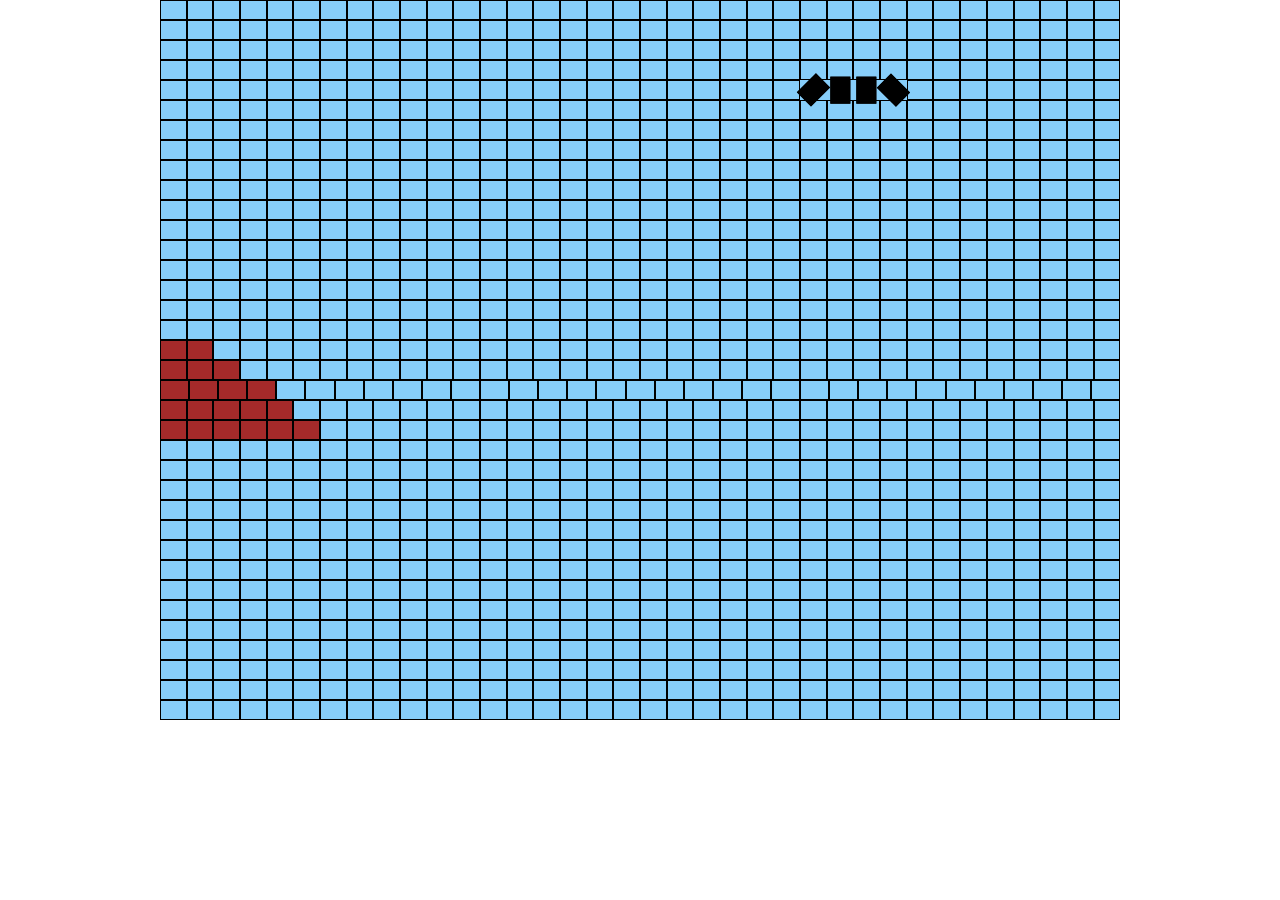
==== commit a62887fd: "add cielo" ====
--- a/bonus/index.html
+++ b/bonus/index.html
@@ -10,7 +10,7 @@
 </head>
 <body>
     <div class="container-fluid">
-        <div class="container">
+        <div class="container cielo">
             <!-- fila 1 -->
             <div class="row uno">
                 <div class="box col-xs"></div>
@@ -193,10 +193,10 @@
                 <div class="box col-xs"></div>
                 <div class="box col-xs"></div>
                 <div class="box col-xs"></div>
-                <div class="box col-xs"></div>
-                <div class="box col-xs"></div>
-                <div class="box col-xs"></div>
-                <div class="box col-xs"></div>
+                <div class="box col-xs rotate black"></div>
+                <div class="box col-xs flat black"></div>
+                <div class="box col-xs flat black"></div>
+                <div class="box col-xs rotate-inv black"></div>
                 <div class="box col-xs"></div>
                 <div class="box col-xs"></div>
                 <div class="box col-xs"></div>
@@ -675,745 +675,746 @@
                 <div class="box col-xs"></div>
             </div>
             <!-- fila18 -->
-            <div class="row">
-                <div class="box col-xs"></div>
-                <div class="box col-xs"></div>
-                <div class="box col-xs"></div>
-                <div class="box col-xs"></div>
-                <div class="box col-xs"></div>
-                <div class="box col-xs"></div>
-                <div class="box col-xs"></div>
-                <div class="box col-xs"></div>
-                <div class="box col-xs"></div>
-                <div class="box col-xs"></div>
-                <div class="box col-xs"></div>
-                <div class="box col-xs"></div>
-                <div class="box col-xs"></div>
-                <div class="box col-xs"></div>
-                <div class="box col-xs"></div>
-                <div class="box col-xs"></div>
-                <div class="box col-xs"></div>
-                <div class="box col-xs"></div>
-                <div class="box col-xs"></div>
-                <div class="box col-xs"></div>
-                <div class="box col-xs"></div>
-                <div class="box col-xs"></div>
-                <div class="box col-xs"></div>
-                <div class="box col-xs"></div>
-                <div class="box col-xs"></div>
-                <div class="box col-xs"></div>
-                <div class="box col-xs"></div>
-                <div class="box col-xs"></div>
-                <div class="box col-xs"></div>
-                <div class="box col-xs"></div>
-                <div class="box col-xs"></div>
-                <div class="box col-xs"></div>
-                <div class="box col-xs"></div>
-                <div class="box col-xs"></div>
-                <div class="box col-xs"></div>
-                <div class="box col-xs"></div>
-            </div>
-            <!-- fila19 -->
-            <div class="row">
-                <div class="box col-xs"></div>
-                <div class="box col-xs"></div>
-                <div class="box col-xs"></div>
-                <div class="box col-xs"></div>
-                <div class="box col-xs"></div>
-                <div class="box col-xs"></div>
-                <div class="box col-xs"></div>
-                <div class="box col-xs"></div>
-                <div class="box col-xs"></div>
-                <div class="box col-xs"></div>
-                <div class="box col-xs"></div>
-                <div class="box col-xs"></div>
-                <div class="box col-xs"></div>
-                <div class="box col-xs"></div>
-                <div class="box col-xs"></div>
-                <div class="box col-xs"></div>
-                <div class="box col-xs"></div>
-                <div class="box col-xs"></div>
-                <div class="box col-xs"></div>
-                <div class="box col-xs"></div>
-                <div class="box col-xs"></div>
-                <div class="box col-xs"></div>
-                <div class="box col-xs"></div>
-                <div class="box col-xs"></div>
-                <div class="box col-xs"></div>
-                <div class="box col-xs"></div>
-                <div class="box col-xs"></div>
-                <div class="box col-xs"></div>
-                <div class="box col-xs"></div>
-                <div class="box col-xs"></div>
-                <div class="box col-xs"></div>
-                <div class="box col-xs"></div>
-                <div class="box col-xs"></div>
-                <div class="box col-xs"></div>
-                <div class="box col-xs"></div>
-                <div class="box col-xs"></div>
-            </div>
-            <!-- fila20 -->
-            <div class="row">
-                <div class="box col-xs"></div>
-                <div class="box col-xs"></div>
-                <div class="box col-xs"></div>
-                <div class="box col-xs"></div>
-                <div class="box col-xs"></div>
-                <div class="box col-xs"></div>
-                <div class="box col-xs"></div>
-                <div class="box col-xs"></div>
-                <div class="box col-xs"></div>
-                <div class="box col-xs"></div>
-                <div class="box col-xs"></div>
-                <div class="box col-xs"></div>
-                <div class="box col-xs"></div>
-                <div class="box col-xs"></div>
-                <div class="box col-xs"></div>
-                <div class="box col-xs"></div>
-                <div class="box col-xs"></div>
-                <div class="box col-xs"></div>
-                <div class="box col-xs"></div>
-                <div class="box col-xs"></div>
-                <div class="box col-xs"></div>
-                <div class="box col-xs"></div>
-                <div class="box col-xs"></div>
-                <div class="box col-xs"></div>
-                <div class="box col-xs"></div>
-                <div class="box col-xs"></div>
-                <div class="box col-xs"></div>
-                <div class="box col-xs"></div>
-                <div class="box col-xs"></div>
-                <div class="box col-xs"></div>
-                <div class="box col-xs"></div>
-                <div class="box col-xs"></div>
-                <div class="box col-xs"></div>
-                <div class="box col-xs"></div>
-                <div class="box col-xs"></div>
-                <div class="box col-xs"></div>
-            </div>
-            <!-- fila21 -->
-            <div class="row">
-                <div class="box col-xs"></div>
-                <div class="box col-xs"></div>
-                <div class="box col-xs"></div>
-                <div class="box col-xs"></div>
-                <div class="box col-xs"></div>
-                <div class="box col-xs"></div>
-                <div class="box col-xs"></div>
-                <div class="box col-xs"></div>
-                <div class="box col-xs"></div>
-                <div class="box col-xs"></div>
-                <div class="box col-xs"></div>
-                <div class="box col-xs"></div>
-                <div class="box col-xs"></div>
-                <div class="box col-xs"></div>
-                <div class="box col-xs"></div>
-                <div class="box col-xs"></div>
-                <div class="box col-xs"></div>
-                <div class="box col-xs"></div>
-                <div class="box col-xs"></div>
-                <div class="box col-xs"></div>
-                <div class="box col-xs"></div>
-                <div class="box col-xs"></div>
-                <div class="box col-xs"></div>
-                <div class="box col-xs"></div>
-                <div class="box col-xs"></div>
-                <div class="box col-xs"></div>
-                <div class="box col-xs"></div>
-                <div class="box col-xs"></div>
-                <div class="box col-xs"></div>
-                <div class="box col-xs"></div>
-                <div class="box col-xs"></div>
-                <div class="box col-xs"></div>
-                <div class="box col-xs"></div>
-                <div class="box col-xs"></div>
-                <div class="box col-xs"></div>
-                <div class="box col-xs"></div>
-            </div>
-            <!-- fila22 -->
-            <div class="row">
-                <div class="box col-xs"></div>
-                <div class="box col-xs"></div>
-                <div class="box col-xs"></div>
-                <div class="box col-xs"></div>
-                <div class="box col-xs"></div>
-                <div class="box col-xs"></div>
-                <div class="box col-xs"></div>
-                <div class="box col-xs"></div>
-                <div class="box col-xs"></div>
-                <div class="box col-xs"></div>
-                <div class="box col-xs"></div>
-                <div class="box col-xs"></div>
-                <div class="box col-xs"></div>
-                <div class="box col-xs"></div>
-                <div class="box col-xs"></div>
-                <div class="box col-xs"></div>
-                <div class="box col-xs"></div>
-                <div class="box col-xs"></div>
-                <div class="box col-xs"></div>
-                <div class="box col-xs"></div>
-                <div class="box col-xs"></div>
-                <div class="box col-xs"></div>
-                <div class="box col-xs"></div>
-                <div class="box col-xs"></div>
-                <div class="box col-xs"></div>
-                <div class="box col-xs"></div>
-                <div class="box col-xs"></div>
-                <div class="box col-xs"></div>
-                <div class="box col-xs"></div>
-                <div class="box col-xs"></div>
-                <div class="box col-xs"></div>
-                <div class="box col-xs"></div>
-                <div class="box col-xs"></div>
-                <div class="box col-xs"></div>
-                <div class="box col-xs"></div>
-                <div class="box col-xs"></div>
-            </div>
-            <!-- fila 23 -->
-            <div class="row">
-                <div class="box col-xs"></div>
-                <div class="box col-xs"></div>
-                <div class="box col-xs"></div>
-                <div class="box col-xs"></div>
-                <div class="box col-xs"></div>
-                <div class="box col-xs"></div>
-                <div class="box col-xs"></div>
-                <div class="box col-xs"></div>
-                <div class="box col-xs"></div>
-                <div class="box col-xs"></div>
-                <div class="box col-xs"></div>
-                <div class="box col-xs"></div>
-                <div class="box col-xs"></div>
-                <div class="box col-xs"></div>
-                <div class="box col-xs"></div>
-                <div class="box col-xs"></div>
-                <div class="box col-xs"></div>
-                <div class="box col-xs"></div>
-                <div class="box col-xs"></div>
-                <div class="box col-xs"></div>
-                <div class="box col-xs"></div>
-                <div class="box col-xs"></div>
-                <div class="box col-xs"></div>
-                <div class="box col-xs"></div>
-                <div class="box col-xs"></div>
-                <div class="box col-xs"></div>
-                <div class="box col-xs"></div>
-                <div class="box col-xs"></div>
-                <div class="box col-xs"></div>
-                <div class="box col-xs"></div>
-                <div class="box col-xs"></div>
-                <div class="box col-xs"></div>
-                <div class="box col-xs"></div>
-                <div class="box col-xs"></div>
-                <div class="box col-xs"></div>
-                <div class="box col-xs"></div>
-            </div>
-            <!-- fila 24 -->
-            <div class="row">
-                <div class="box col-xs"></div>
-                <div class="box col-xs"></div>
-                <div class="box col-xs"></div>
-                <div class="box col-xs"></div>
-                <div class="box col-xs"></div>
-                <div class="box col-xs"></div>
-                <div class="box col-xs"></div>
-                <div class="box col-xs"></div>
-                <div class="box col-xs"></div>
-                <div class="box col-xs"></div>
-                <div class="box col-xs"></div>
-                <div class="box col-xs"></div>
-                <div class="box col-xs"></div>
-                <div class="box col-xs"></div>
-                <div class="box col-xs"></div>
-                <div class="box col-xs"></div>
-                <div class="box col-xs"></div>
-                <div class="box col-xs"></div>
-                <div class="box col-xs"></div>
-                <div class="box col-xs"></div>
-                <div class="box col-xs"></div>
-                <div class="box col-xs"></div>
-                <div class="box col-xs"></div>
-                <div class="box col-xs"></div>
-                <div class="box col-xs"></div>
-                <div class="box col-xs"></div>
-                <div class="box col-xs"></div>
-                <div class="box col-xs"></div>
-                <div class="box col-xs"></div>
-                <div class="box col-xs"></div>
-                <div class="box col-xs"></div>
-                <div class="box col-xs"></div>
-                <div class="box col-xs"></div>
-                <div class="box col-xs"></div>
-                <div class="box col-xs"></div>
-                <div class="box col-xs"></div>
-            </div>
-            <!-- fila 25 -->
-            <div class="row">
-                <div class="box col-xs"></div>
-                <div class="box col-xs"></div>
-                <div class="box col-xs"></div>
-                <div class="box col-xs"></div>
-                <div class="box col-xs"></div>
-                <div class="box col-xs"></div>
-                <div class="box col-xs"></div>
-                <div class="box col-xs"></div>
-                <div class="box col-xs"></div>
-                <div class="box col-xs"></div>
-                <div class="box col-xs"></div>
-                <div class="box col-xs"></div>
-                <div class="box col-xs"></div>
-                <div class="box col-xs"></div>
-                <div class="box col-xs"></div>
-                <div class="box col-xs"></div>
-                <div class="box col-xs"></div>
-                <div class="box col-xs"></div>
-                <div class="box col-xs"></div>
-                <div class="box col-xs"></div>
-                <div class="box col-xs"></div>
-                <div class="box col-xs"></div>
-                <div class="box col-xs"></div>
-                <div class="box col-xs"></div>
-                <div class="box col-xs"></div>
-                <div class="box col-xs"></div>
-                <div class="box col-xs"></div>
-                <div class="box col-xs"></div>
-                <div class="box col-xs"></div>
-                <div class="box col-xs"></div>
-                <div class="box col-xs"></div>
-                <div class="box col-xs"></div>
-                <div class="box col-xs"></div>
-                <div class="box col-xs"></div>
-                <div class="box col-xs"></div>
-                <div class="box col-xs"></div>
-            </div><!-- fila 26 -->
-            <div class="row">
-                <div class="box col-xs"></div>
-                <div class="box col-xs"></div>
-                <div class="box col-xs"></div>
-                <div class="box col-xs"></div>
-                <div class="box col-xs"></div>
-                <div class="box col-xs"></div>
-                <div class="box col-xs"></div>
-                <div class="box col-xs"></div>
-                <div class="box col-xs"></div>
-                <div class="box col-xs"></div>
-                <div class="box col-xs"></div>
-                <div class="box col-xs"></div>
-                <div class="box col-xs"></div>
-                <div class="box col-xs"></div>
-                <div class="box col-xs"></div>
-                <div class="box col-xs"></div>
-                <div class="box col-xs"></div>
-                <div class="box col-xs"></div>
-                <div class="box col-xs"></div>
-                <div class="box col-xs"></div>
-                <div class="box col-xs"></div>
-                <div class="box col-xs"></div>
-                <div class="box col-xs"></div>
-                <div class="box col-xs"></div>
-                <div class="box col-xs"></div>
-                <div class="box col-xs"></div>
-                <div class="box col-xs"></div>
-                <div class="box col-xs"></div>
-                <div class="box col-xs"></div>
-                <div class="box col-xs"></div>
-                <div class="box col-xs"></div>
-                <div class="box col-xs"></div>
-                <div class="box col-xs"></div>
-                <div class="box col-xs"></div>
-                <div class="box col-xs"></div>
-                <div class="box col-xs"></div>
-            </div>
-            <!-- fila 27 -->
-            <div class="row">
-                <div class="box col-xs"></div>
-                <div class="box col-xs"></div>
-                <div class="box col-xs"></div>
-                <div class="box col-xs"></div>
-                <div class="box col-xs"></div>
-                <div class="box col-xs"></div>
-                <div class="box col-xs"></div>
-                <div class="box col-xs"></div>
-                <div class="box col-xs"></div>
-                <div class="box col-xs"></div>
-                <div class="box col-xs"></div>
-                <div class="box col-xs"></div>
-                <div class="box col-xs"></div>
-                <div class="box col-xs"></div>
-                <div class="box col-xs"></div>
-                <div class="box col-xs"></div>
-                <div class="box col-xs"></div>
-                <div class="box col-xs"></div>
-                <div class="box col-xs"></div>
-                <div class="box col-xs"></div>
-                <div class="box col-xs"></div>
-                <div class="box col-xs"></div>
-                <div class="box col-xs"></div>
-                <div class="box col-xs"></div>
-                <div class="box col-xs"></div>
-                <div class="box col-xs"></div>
-                <div class="box col-xs"></div>
-                <div class="box col-xs"></div>
-                <div class="box col-xs"></div>
-                <div class="box col-xs"></div>
-                <div class="box col-xs"></div>
-                <div class="box col-xs"></div>
-                <div class="box col-xs"></div>
-                <div class="box col-xs"></div>
-                <div class="box col-xs"></div>
-                <div class="box col-xs"></div>
-            </div>
-            <!-- fila 28 -->
-            <div class="row">
-                <div class="box col-xs"></div>
-                <div class="box col-xs"></div>
-                <div class="box col-xs"></div>
-                <div class="box col-xs"></div>
-                <div class="box col-xs"></div>
-                <div class="box col-xs"></div>
-                <div class="box col-xs"></div>
-                <div class="box col-xs"></div>
-                <div class="box col-xs"></div>
-                <div class="box col-xs"></div>
-                <div class="box col-xs"></div>
-                <div class="box col-xs"></div>
-                <div class="box col-xs"></div>
-                <div class="box col-xs"></div>
-                <div class="box col-xs"></div>
-                <div class="box col-xs"></div>
-                <div class="box col-xs"></div>
-                <div class="box col-xs"></div>
-                <div class="box col-xs"></div>
-                <div class="box col-xs"></div>
-                <div class="box col-xs"></div>
-                <div class="box col-xs"></div>
-                <div class="box col-xs"></div>
-                <div class="box col-xs"></div>
-                <div class="box col-xs"></div>
-                <div class="box col-xs"></div>
-                <div class="box col-xs"></div>
-                <div class="box col-xs"></div>
-                <div class="box col-xs"></div>
-                <div class="box col-xs"></div>
-                <div class="box col-xs"></div>
-                <div class="box col-xs"></div>
-                <div class="box col-xs"></div>
-                <div class="box col-xs"></div>
-                <div class="box col-xs"></div>
-                <div class="box col-xs"></div>
-            </div>
-            <!-- fila 29 -->
-            <div class="row">
-                <div class="box col-xs"></div>
-                <div class="box col-xs"></div>
-                <div class="box col-xs"></div>
-                <div class="box col-xs"></div>
-                <div class="box col-xs"></div>
-                <div class="box col-xs"></div>
-                <div class="box col-xs"></div>
-                <div class="box col-xs"></div>
-                <div class="box col-xs"></div>
-                <div class="box col-xs"></div>
-                <div class="box col-xs"></div>
-                <div class="box col-xs"></div>
-                <div class="box col-xs"></div>
-                <div class="box col-xs"></div>
-                <div class="box col-xs"></div>
-                <div class="box col-xs"></div>
-                <div class="box col-xs"></div>
-                <div class="box col-xs"></div>
-                <div class="box col-xs"></div>
-                <div class="box col-xs"></div>
-                <div class="box col-xs"></div>
-                <div class="box col-xs"></div>
-                <div class="box col-xs"></div>
-                <div class="box col-xs"></div>
-                <div class="box col-xs"></div>
-                <div class="box col-xs"></div>
-                <div class="box col-xs"></div>
-                <div class="box col-xs"></div>
-                <div class="box col-xs"></div>
-                <div class="box col-xs"></div>
-                <div class="box col-xs"></div>
-                <div class="box col-xs"></div>
-                <div class="box col-xs"></div>
-                <div class="box col-xs"></div>
-                <div class="box col-xs"></div>
-                <div class="box col-xs"></div>
-            </div>
-            <!-- fila 30 -->
-            <div class="row">
-                <div class="box col-xs"></div>
-                <div class="box col-xs"></div>
-                <div class="box col-xs"></div>
-                <div class="box col-xs"></div>
-                <div class="box col-xs"></div>
-                <div class="box col-xs"></div>
-                <div class="box col-xs"></div>
-                <div class="box col-xs"></div>
-                <div class="box col-xs"></div>
-                <div class="box col-xs"></div>
-                <div class="box col-xs"></div>
-                <div class="box col-xs"></div>
-                <div class="box col-xs"></div>
-                <div class="box col-xs"></div>
-                <div class="box col-xs"></div>
-                <div class="box col-xs"></div>
-                <div class="box col-xs"></div>
-                <div class="box col-xs"></div>
-                <div class="box col-xs"></div>
-                <div class="box col-xs"></div>
-                <div class="box col-xs"></div>
-                <div class="box col-xs"></div>
-                <div class="box col-xs"></div>
-                <div class="box col-xs"></div>
-                <div class="box col-xs"></div>
-                <div class="box col-xs"></div>
-                <div class="box col-xs"></div>
-                <div class="box col-xs"></div>
-                <div class="box col-xs"></div>
-                <div class="box col-xs"></div>
-                <div class="box col-xs"></div>
-                <div class="box col-xs"></div>
-                <div class="box col-xs"></div>
-                <div class="box col-xs"></div>
-                <div class="box col-xs"></div>
-                <div class="box col-xs"></div>
-            </div>
-            <!-- fila 31 -->
-            <div class="row">
-                <div class="box col-xs"></div>
-                <div class="box col-xs"></div>
-                <div class="box col-xs"></div>
-                <div class="box col-xs"></div>
-                <div class="box col-xs"></div>
-                <div class="box col-xs"></div>
-                <div class="box col-xs"></div>
-                <div class="box col-xs"></div>
-                <div class="box col-xs"></div>
-                <div class="box col-xs"></div>
-                <div class="box col-xs"></div>
-                <div class="box col-xs"></div>
-                <div class="box col-xs"></div>
-                <div class="box col-xs"></div>
-                <div class="box col-xs"></div>
-                <div class="box col-xs"></div>
-                <div class="box col-xs"></div>
-                <div class="box col-xs"></div>
-                <div class="box col-xs"></div>
-                <div class="box col-xs"></div>
-                <div class="box col-xs"></div>
-                <div class="box col-xs"></div>
-                <div class="box col-xs"></div>
-                <div class="box col-xs"></div>
-                <div class="box col-xs"></div>
-                <div class="box col-xs"></div>
-                <div class="box col-xs"></div>
-                <div class="box col-xs"></div>
-                <div class="box col-xs"></div>
-                <div class="box col-xs"></div>
-                <div class="box col-xs"></div>
-                <div class="box col-xs"></div>
-                <div class="box col-xs"></div>
-                <div class="box col-xs"></div>
-                <div class="box col-xs"></div>
-                <div class="box col-xs"></div>
-            </div>
-            <!-- fila 32 -->
-            <div class="row">
-                <div class="box col-xs"></div>
-                <div class="box col-xs"></div>
-                <div class="box col-xs"></div>
-                <div class="box col-xs"></div>
-                <div class="box col-xs"></div>
-                <div class="box col-xs"></div>
-                <div class="box col-xs"></div>
-                <div class="box col-xs"></div>
-                <div class="box col-xs"></div>
-                <div class="box col-xs"></div>
-                <div class="box col-xs"></div>
-                <div class="box col-xs"></div>
-                <div class="box col-xs"></div>
-                <div class="box col-xs"></div>
-                <div class="box col-xs"></div>
-                <div class="box col-xs"></div>
-                <div class="box col-xs"></div>
-                <div class="box col-xs"></div>
-                <div class="box col-xs"></div>
-                <div class="box col-xs"></div>
-                <div class="box col-xs"></div>
-                <div class="box col-xs"></div>
-                <div class="box col-xs"></div>
-                <div class="box col-xs"></div>
-                <div class="box col-xs"></div>
-                <div class="box col-xs"></div>
-                <div class="box col-xs"></div>
-                <div class="box col-xs"></div>
-                <div class="box col-xs"></div>
-                <div class="box col-xs"></div>
-                <div class="box col-xs"></div>
-                <div class="box col-xs"></div>
-                <div class="box col-xs"></div>
-                <div class="box col-xs"></div>
-                <div class="box col-xs"></div>
-                <div class="box col-xs"></div>
-            </div>
-            <!-- fila 33 -->
-            <div class="row">
-                <div class="box col-xs"></div>
-                <div class="box col-xs"></div>
-                <div class="box col-xs"></div>
-                <div class="box col-xs"></div>
-                <div class="box col-xs"></div>
-                <div class="box col-xs"></div>
-                <div class="box col-xs"></div>
-                <div class="box col-xs"></div>
-                <div class="box col-xs"></div>
-                <div class="box col-xs"></div>
-                <div class="box col-xs"></div>
-                <div class="box col-xs"></div>
-                <div class="box col-xs"></div>
-                <div class="box col-xs"></div>
-                <div class="box col-xs"></div>
-                <div class="box col-xs"></div>
-                <div class="box col-xs"></div>
-                <div class="box col-xs"></div>
-                <div class="box col-xs"></div>
-                <div class="box col-xs"></div>
-                <div class="box col-xs"></div>
-                <div class="box col-xs"></div>
-                <div class="box col-xs"></div>
-                <div class="box col-xs"></div>
-                <div class="box col-xs"></div>
-                <div class="box col-xs"></div>
-                <div class="box col-xs"></div>
-                <div class="box col-xs"></div>
-                <div class="box col-xs"></div>
-                <div class="box col-xs"></div>
-                <div class="box col-xs"></div>
-                <div class="box col-xs"></div>
-                <div class="box col-xs"></div>
-                <div class="box col-xs"></div>
-                <div class="box col-xs"></div>
-                <div class="box col-xs"></div>
-            </div>
-            <!-- fila 34 -->
-            <div class="row">
-                <div class="box col-xs"></div>
-                <div class="box col-xs"></div>
-                <div class="box col-xs"></div>
-                <div class="box col-xs"></div>
-                <div class="box col-xs"></div>
-                <div class="box col-xs"></div>
-                <div class="box col-xs"></div>
-                <div class="box col-xs"></div>
-                <div class="box col-xs"></div>
-                <div class="box col-xs"></div>
-                <div class="box col-xs"></div>
-                <div class="box col-xs"></div>
-                <div class="box col-xs"></div>
-                <div class="box col-xs"></div>
-                <div class="box col-xs"></div>
-                <div class="box col-xs"></div>
-                <div class="box col-xs"></div>
-                <div class="box col-xs"></div>
-                <div class="box col-xs"></div>
-                <div class="box col-xs"></div>
-                <div class="box col-xs"></div>
-                <div class="box col-xs"></div>
-                <div class="box col-xs"></div>
-                <div class="box col-xs"></div>
-                <div class="box col-xs"></div>
-                <div class="box col-xs"></div>
-                <div class="box col-xs"></div>
-                <div class="box col-xs"></div>
-                <div class="box col-xs"></div>
-                <div class="box col-xs"></div>
-                <div class="box col-xs"></div>
-                <div class="box col-xs"></div>
-                <div class="box col-xs"></div>
-                <div class="box col-xs"></div>
-                <div class="box col-xs"></div>
-                <div class="box col-xs"></div>
-            </div>
-            <!-- fila 35 -->
-            <div class="row">
-                <div class="box col-xs"></div>
-                <div class="box col-xs"></div>
-                <div class="box col-xs"></div>
-                <div class="box col-xs"></div>
-                <div class="box col-xs"></div>
-                <div class="box col-xs"></div>
-                <div class="box col-xs"></div>
-                <div class="box col-xs"></div>
-                <div class="box col-xs"></div>
-                <div class="box col-xs"></div>
-                <div class="box col-xs"></div>
-                <div class="box col-xs"></div>
-                <div class="box col-xs"></div>
-                <div class="box col-xs"></div>
-                <div class="box col-xs"></div>
-                <div class="box col-xs"></div>
-                <div class="box col-xs"></div>
-                <div class="box col-xs"></div>
-                <div class="box col-xs"></div>
-                <div class="box col-xs"></div>
-                <div class="box col-xs"></div>
-                <div class="box col-xs"></div>
-                <div class="box col-xs"></div>
-                <div class="box col-xs"></div>
-                <div class="box col-xs"></div>
-                <div class="box col-xs"></div>
-                <div class="box col-xs"></div>
-                <div class="box col-xs"></div>
-                <div class="box col-xs"></div>
-                <div class="box col-xs"></div>
-                <div class="box col-xs"></div>
-                <div class="box col-xs"></div>
-                <div class="box col-xs"></div>
-                <div class="box col-xs"></div>
-                <div class="box col-xs"></div>
-                <div class="box col-xs"></div>
-            </div>
-            <!-- fila 36 -->
-            <div class="row">
-                <div class="box col-xs"></div>
-                <div class="box col-xs"></div>
-                <div class="box col-xs"></div>
-                <div class="box col-xs"></div>
-                <div class="box col-xs"></div>
-                <div class="box col-xs"></div>
-                <div class="box col-xs"></div>
-                <div class="box col-xs"></div>
-                <div class="box col-xs"></div>
-                <div class="box col-xs"></div>
-                <div class="box col-xs"></div>
-                <div class="box col-xs"></div>
-                <div class="box col-xs"></div>
-                <div class="box col-xs"></div>
-                <div class="box col-xs"></div>
-                <div class="box col-xs"></div>
-                <div class="box col-xs"></div>
-                <div class="box col-xs"></div>
-                <div class="box col-xs"></div>
-                <div class="box col-xs"></div>
-                <div class="box col-xs"></div>
-                <div class="box col-xs"></div>
-                <div class="box col-xs"></div>
-                <div class="box col-xs"></div>
-                <div class="box col-xs"></div>
-                <div class="box col-xs"></div>
-                <div class="box col-xs"></div>
-                <div class="box col-xs"></div>
-                <div class="box col-xs"></div>
-                <div class="box col-xs"></div>
-                <div class="box col-xs"></div>
-                <div class="box col-xs"></div>
-                <div class="box col-xs"></div>
-                <div class="box col-xs"></div>
-                <div class="box col-xs"></div>
-                <div class="box col-xs"></div>
-            </div>
+            <div class="container terra">
+                <div class="row">
+                    <div class="box col-xs marrone"></div>
+                    <div class="box col-xs marrone"></div>
+                    <div class="box col-xs"></div>
+                    <div class="box col-xs"></div>
+                    <div class="box col-xs"></div>
+                    <div class="box col-xs"></div>
+                    <div class="box col-xs"></div>
+                    <div class="box col-xs"></div>
+                    <div class="box col-xs"></div>
+                    <div class="box col-xs"></div>
+                    <div class="box col-xs"></div>
+                    <div class="box col-xs"></div>
+                    <div class="box col-xs"></div>
+                    <div class="box col-xs"></div>
+                    <div class="box col-xs"></div>
+                    <div class="box col-xs"></div>
+                    <div class="box col-xs"></div>
+                    <div class="box col-xs"></div>
+                    <div class="box col-xs"></div>
+                    <div class="box col-xs"></div>
+                    <div class="box col-xs"></div>
+                    <div class="box col-xs"></div>
+                    <div class="box col-xs"></div>
+                    <div class="box col-xs"></div>
+                    <div class="box col-xs"></div>
+                    <div class="box col-xs"></div>
+                    <div class="box col-xs"></div>
+                    <div class="box col-xs"></div>
+                    <div class="box col-xs"></div>
+                    <div class="box col-xs"></div>
+                    <div class="box col-xs"></div>
+                    <div class="box col-xs"></div>
+                    <div class="box col-xs"></div>
+                    <div class="box col-xs"></div>
+                    <div class="box col-xs"></div>
+                    <div class="box col-xs"></div>
+                </div>
+                <!-- fila19 -->
+                <div class="row">
+                    <div class="box col-xs marrone"></div>
+                    <div class="box col-xs marrone"></div>
+                    <div class="box col-xs marrone"></div>
+                    <div class="box col-xs"></div>
+                    <div class="box col-xs"></div>
+                    <div class="box col-xs"></div>
+                    <div class="box col-xs"></div>
+                    <div class="box col-xs"></div>
+                    <div class="box col-xs"></div>
+                    <div class="box col-xs"></div>
+                    <div class="box col-xs"></div>
+                    <div class="box col-xs"></div>
+                    <div class="box col-xs"></div>
+                    <div class="box col-xs"></div>
+                    <div class="box col-xs"></div>
+                    <div class="box col-xs"></div>
+                    <div class="box col-xs"></div>
+                    <div class="box col-xs"></div>
+                    <div class="box col-xs"></div>
+                    <div class="box col-xs"></div>
+                    <div class="box col-xs"></div>
+                    <div class="box col-xs"></div>
+                    <div class="box col-xs"></div>
+                    <div class="box col-xs"></div>
+                    <div class="box col-xs"></div>
+                    <div class="box col-xs"></div>
+                    <div class="box col-xs"></div>
+                    <div class="box col-xs"></div>
+                    <div class="box col-xs"></div>
+                    <div class="box col-xs"></div>
+                    <div class="box col-xs"></div>
+                    <div class="box col-xs"></div>
+                    <div class="box col-xs"></div>
+                    <div class="box col-xs"></div>
+                    <div class="box col-xs"></div>
+                    <div class="box col-xs"></div>
+                </div>
+                <!-- fila20 -->
+                <div class="row">
+                    <div class="box col-xs marrone"></div>
+                    <div class="box col-xs marrone"></div>
+                    <div class="box col-xs marrone"></div>
+                    <div class="box col-xs marrone"></div>
+                    <div class="box col-xs"></div>
+                    <div class="box col-xs"></div>
+                    <div class="box col-xs"></div>
+                    <div class="box col-xs"></div>
+                    <div class="box col-xs"></div>
+                    <div class="box col-xs"></div>
+                    <div class="box col-xs"></div>
+                    <div class="box col-xs"></div>
+                    <div class="box col-xs"></div>
+                    <div class="box col-xs"></div>
+                    <div class="box col-xs"></div>
+                    <div class="box col-xs"></div>
+                    <div class="box col-xs"></div>
+                    <div class="box col-xs"></div>
+                    <div class="box col-xs"></div>
+                    <div class="box col-xs"></div>
+                    <div class="box col-xs"></div>
+                    <div class="box col-xs"></div>
+                    <div class="box col-xs"></div>
+                    <div class="box col-xs"></div>
+                    <div class="box col-xs"></div>
+                    <div class="box col-xs"></div>
+                    <div class="box col-xs"></div>
+                    <div class="box col-xs"></div>
+                    <div class="box col-xs"></div>
+                    <div class="box col-xs"></div>
+                    <div class="box col-xs"></div>
+                    <div class="box col-xs"></div>
+                    <div class="box col-xs"></div>
+                </div>
+                <!-- fila21 -->
+                <div class="row">
+                    <div class="box col-xs marrone"></div>
+                    <div class="box col-xs marrone"></div>
+                    <div class="box col-xs marrone"></div>
+                    <div class="box col-xs marrone"></div>
+                    <div class="box col-xs marrone"></div>
+                    <div class="box col-xs"></div>
+                    <div class="box col-xs"></div>
+                    <div class="box col-xs"></div>
+                    <div class="box col-xs"></div>
+                    <div class="box col-xs"></div>
+                    <div class="box col-xs"></div>
+                    <div class="box col-xs"></div>
+                    <div class="box col-xs"></div>
+                    <div class="box col-xs"></div>
+                    <div class="box col-xs"></div>
+                    <div class="box col-xs"></div>
+                    <div class="box col-xs"></div>
+                    <div class="box col-xs"></div>
+                    <div class="box col-xs"></div>
+                    <div class="box col-xs"></div>
+                    <div class="box col-xs"></div>
+                    <div class="box col-xs"></div>
+                    <div class="box col-xs"></div>
+                    <div class="box col-xs"></div>
+                    <div class="box col-xs"></div>
+                    <div class="box col-xs"></div>
+                    <div class="box col-xs"></div>
+                    <div class="box col-xs"></div>
+                    <div class="box col-xs"></div>
+                    <div class="box col-xs"></div>
+                    <div class="box col-xs"></div>
+                    <div class="box col-xs"></div>
+                    <div class="box col-xs"></div>
+                    <div class="box col-xs"></div>
+                    <div class="box col-xs"></div>
+                    <div class="box col-xs"></div>
+                </div>
+                <!-- fila22 -->
+                <div class="row">
+                    <div class="box col-xs marrone"></div>
+                    <div class="box col-xs marrone"></div>
+                    <div class="box col-xs marrone"></div>
+                    <div class="box col-xs marrone"></div>
+                    <div class="box col-xs marrone"></div>
+                    <div class="box col-xs marrone"></div>
+                    <div class="box col-xs"></div>
+                    <div class="box col-xs"></div>
+                    <div class="box col-xs"></div>
+                    <div class="box col-xs"></div>
+                    <div class="box col-xs"></div>
+                    <div class="box col-xs"></div>
+                    <div class="box col-xs"></div>
+                    <div class="box col-xs"></div>
+                    <div class="box col-xs"></div>
+                    <div class="box col-xs"></div>
+                    <div class="box col-xs"></div>
+                    <div class="box col-xs"></div>
+                    <div class="box col-xs"></div>
+                    <div class="box col-xs"></div>
+                    <div class="box col-xs"></div>
+                    <div class="box col-xs"></div>
+                    <div class="box col-xs"></div>
+                    <div class="box col-xs"></div>
+                    <div class="box col-xs"></div>
+                    <div class="box col-xs"></div>
+                    <div class="box col-xs"></div>
+                    <div class="box col-xs"></div>
+                    <div class="box col-xs"></div>
+                    <div class="box col-xs"></div>
+                    <div class="box col-xs"></div>
+                    <div class="box col-xs"></div>
+                    <div class="box col-xs"></div>
+                    <div class="box col-xs"></div>
+                    <div class="box col-xs"></div>
+                    <div class="box col-xs"></div>
+                </div>
+                <!-- fila 23 -->
+                <div class="row">
+                    <div class="box col-xs"></div>
+                    <div class="box col-xs"></div>
+                    <div class="box col-xs"></div>
+                    <div class="box col-xs"></div>
+                    <div class="box col-xs"></div>
+                    <div class="box col-xs"></div>
+                    <div class="box col-xs"></div>
+                    <div class="box col-xs"></div>
+                    <div class="box col-xs"></div>
+                    <div class="box col-xs"></div>
+                    <div class="box col-xs"></div>
+                    <div class="box col-xs"></div>
+                    <div class="box col-xs"></div>
+                    <div class="box col-xs"></div>
+                    <div class="box col-xs"></div>
+                    <div class="box col-xs"></div>
+                    <div class="box col-xs"></div>
+                    <div class="box col-xs"></div>
+                    <div class="box col-xs"></div>
+                    <div class="box col-xs"></div>
+                    <div class="box col-xs"></div>
+                    <div class="box col-xs"></div>
+                    <div class="box col-xs"></div>
+                    <div class="box col-xs"></div>
+                    <div class="box col-xs"></div>
+                    <div class="box col-xs"></div>
+                    <div class="box col-xs"></div>
+                    <div class="box col-xs"></div>
+                    <div class="box col-xs"></div>
+                    <div class="box col-xs"></div>
+                    <div class="box col-xs"></div>
+                    <div class="box col-xs"></div>
+                    <div class="box col-xs"></div>
+                    <div class="box col-xs"></div>
+                    <div class="box col-xs"></div>
+                    <div class="box col-xs"></div>
+                </div>
+                <!-- fila 24 -->
+                <div class="row">
+                    <div class="box col-xs"></div>
+                    <div class="box col-xs"></div>
+                    <div class="box col-xs"></div>
+                    <div class="box col-xs"></div>
+                    <div class="box col-xs"></div>
+                    <div class="box col-xs"></div>
+                    <div class="box col-xs"></div>
+                    <div class="box col-xs"></div>
+                    <div class="box col-xs"></div>
+                    <div class="box col-xs"></div>
+                    <div class="box col-xs"></div>
+                    <div class="box col-xs"></div>
+                    <div class="box col-xs"></div>
+                    <div class="box col-xs"></div>
+                    <div class="box col-xs"></div>
+                    <div class="box col-xs"></div>
+                    <div class="box col-xs"></div>
+                    <div class="box col-xs"></div>
+                    <div class="box col-xs"></div>
+                    <div class="box col-xs"></div>
+                    <div class="box col-xs"></div>
+                    <div class="box col-xs"></div>
+                    <div class="box col-xs"></div>
+                    <div class="box col-xs"></div>
+                    <div class="box col-xs"></div>
+                    <div class="box col-xs"></div>
+                    <div class="box col-xs"></div>
+                    <div class="box col-xs"></div>
+                    <div class="box col-xs"></div>
+                    <div class="box col-xs"></div>
+                    <div class="box col-xs"></div>
+                    <div class="box col-xs"></div>
+                    <div class="box col-xs"></div>
+                    <div class="box col-xs"></div>
+                    <div class="box col-xs"></div>
+                    <div class="box col-xs"></div>
+                </div>
+                <!-- fila 25 -->
+                <div class="row">
+                    <div class="box col-xs"></div>
+                    <div class="box col-xs"></div>
+                    <div class="box col-xs"></div>
+                    <div class="box col-xs"></div>
+                    <div class="box col-xs"></div>
+                    <div class="box col-xs"></div>
+                    <div class="box col-xs"></div>
+                    <div class="box col-xs"></div>
+                    <div class="box col-xs"></div>
+                    <div class="box col-xs"></div>
+                    <div class="box col-xs"></div>
+                    <div class="box col-xs"></div>
+                    <div class="box col-xs"></div>
+                    <div class="box col-xs"></div>
+                    <div class="box col-xs"></div>
+                    <div class="box col-xs"></div>
+                    <div class="box col-xs"></div>
+                    <div class="box col-xs"></div>
+                    <div class="box col-xs"></div>
+                    <div class="box col-xs"></div>
+                    <div class="box col-xs"></div>
+                    <div class="box col-xs"></div>
+                    <div class="box col-xs"></div>
+                    <div class="box col-xs"></div>
+                    <div class="box col-xs"></div>
+                    <div class="box col-xs"></div>
+                    <div class="box col-xs"></div>
+                    <div class="box col-xs"></div>
+                    <div class="box col-xs"></div>
+                    <div class="box col-xs"></div>
+                    <div class="box col-xs"></div>
+                    <div class="box col-xs"></div>
+                    <div class="box col-xs"></div>
+                    <div class="box col-xs"></div>
+                    <div class="box col-xs"></div>
+                    <div class="box col-xs"></div>
+                </div><!-- fila 26 -->
+                <div class="row">
+                    <div class="box col-xs"></div>
+                    <div class="box col-xs"></div>
+                    <div class="box col-xs"></div>
+                    <div class="box col-xs"></div>
+                    <div class="box col-xs"></div>
+                    <div class="box col-xs"></div>
+                    <div class="box col-xs"></div>
+                    <div class="box col-xs"></div>
+                    <div class="box col-xs"></div>
+                    <div class="box col-xs"></div>
+                    <div class="box col-xs"></div>
+                    <div class="box col-xs"></div>
+                    <div class="box col-xs"></div>
+                    <div class="box col-xs"></div>
+                    <div class="box col-xs"></div>
+                    <div class="box col-xs"></div>
+                    <div class="box col-xs"></div>
+                    <div class="box col-xs"></div>
+                    <div class="box col-xs"></div>
+                    <div class="box col-xs"></div>
+                    <div class="box col-xs"></div>
+                    <div class="box col-xs"></div>
+                    <div class="box col-xs"></div>
+                    <div class="box col-xs"></div>
+                    <div class="box col-xs"></div>
+                    <div class="box col-xs"></div>
+                    <div class="box col-xs"></div>
+                    <div class="box col-xs"></div>
+                    <div class="box col-xs"></div>
+                    <div class="box col-xs"></div>
+                    <div class="box col-xs"></div>
+                    <div class="box col-xs"></div>
+                    <div class="box col-xs"></div>
+                    <div class="box col-xs"></div>
+                    <div class="box col-xs"></div>
+                    <div class="box col-xs"></div>
+                </div>
+                <!-- fila 27 -->
+                <div class="row">
+                    <div class="box col-xs"></div>
+                    <div class="box col-xs"></div>
+                    <div class="box col-xs"></div>
+                    <div class="box col-xs"></div>
+                    <div class="box col-xs"></div>
+                    <div class="box col-xs"></div>
+                    <div class="box col-xs"></div>
+                    <div class="box col-xs"></div>
+                    <div class="box col-xs"></div>
+                    <div class="box col-xs"></div>
+                    <div class="box col-xs"></div>
+                    <div class="box col-xs"></div>
+                    <div class="box col-xs"></div>
+                    <div class="box col-xs"></div>
+                    <div class="box col-xs"></div>
+                    <div class="box col-xs"></div>
+                    <div class="box col-xs"></div>
+                    <div class="box col-xs"></div>
+                    <div class="box col-xs"></div>
+                    <div class="box col-xs"></div>
+                    <div class="box col-xs"></div>
+                    <div class="box col-xs"></div>
+                    <div class="box col-xs"></div>
+                    <div class="box col-xs"></div>
+                    <div class="box col-xs"></div>
+                    <div class="box col-xs"></div>
+                    <div class="box col-xs"></div>
+                    <div class="box col-xs"></div>
+                    <div class="box col-xs"></div>
+                    <div class="box col-xs"></div>
+                    <div class="box col-xs"></div>
+                    <div class="box col-xs"></div>
+                    <div class="box col-xs"></div>
+                    <div class="box col-xs"></div>
+                    <div class="box col-xs"></div>
+                    <div class="box col-xs"></div>
+                </div>
+                <!-- fila 28 -->
+                <div class="row">
+                    <div class="box col-xs"></div>
+                    <div class="box col-xs"></div>
+                    <div class="box col-xs"></div>
+                    <div class="box col-xs"></div>
+                    <div class="box col-xs"></div>
+                    <div class="box col-xs"></div>
+                    <div class="box col-xs"></div>
+                    <div class="box col-xs"></div>
+                    <div class="box col-xs"></div>
+                    <div class="box col-xs"></div>
+                    <div class="box col-xs"></div>
+                    <div class="box col-xs"></div>
+                    <div class="box col-xs"></div>
+                    <div class="box col-xs"></div>
+                    <div class="box col-xs"></div>
+                    <div class="box col-xs"></div>
+                    <div class="box col-xs"></div>
+                    <div class="box col-xs"></div>
+                    <div class="box col-xs"></div>
+                    <div class="box col-xs"></div>
+                    <div class="box col-xs"></div>
+                    <div class="box col-xs"></div>
+                    <div class="box col-xs"></div>
+                    <div class="box col-xs"></div>
+                    <div class="box col-xs"></div>
+                    <div class="box col-xs"></div>
+                    <div class="box col-xs"></div>
+                    <div class="box col-xs"></div>
+                    <div class="box col-xs"></div>
+                    <div class="box col-xs"></div>
+                    <div class="box col-xs"></div>
+                    <div class="box col-xs"></div>
+                    <div class="box col-xs"></div>
+                    <div class="box col-xs"></div>
+                    <div class="box col-xs"></div>
+                    <div class="box col-xs"></div>
+                </div>
+                <!-- fila 29 -->
+                <div class="row">
+                    <div class="box col-xs"></div>
+                    <div class="box col-xs"></div>
+                    <div class="box col-xs"></div>
+                    <div class="box col-xs"></div>
+                    <div class="box col-xs"></div>
+                    <div class="box col-xs"></div>
+                    <div class="box col-xs"></div>
+                    <div class="box col-xs"></div>
+                    <div class="box col-xs"></div>
+                    <div class="box col-xs"></div>
+                    <div class="box col-xs"></div>
+                    <div class="box col-xs"></div>
+                    <div class="box col-xs"></div>
+                    <div class="box col-xs"></div>
+                    <div class="box col-xs"></div>
+                    <div class="box col-xs"></div>
+                    <div class="box col-xs"></div>
+                    <div class="box col-xs"></div>
+                    <div class="box col-xs"></div>
+                    <div class="box col-xs"></div>
+                    <div class="box col-xs"></div>
+                    <div class="box col-xs"></div>
+                    <div class="box col-xs"></div>
+                    <div class="box col-xs"></div>
+                    <div class="box col-xs"></div>
+                    <div class="box col-xs"></div>
+                    <div class="box col-xs"></div>
+                    <div class="box col-xs"></div>
+                    <div class="box col-xs"></div>
+                    <div class="box col-xs"></div>
+                    <div class="box col-xs"></div>
+                    <div class="box col-xs"></div>
+                    <div class="box col-xs"></div>
+                    <div class="box col-xs"></div>
+                    <div class="box col-xs"></div>
+                    <div class="box col-xs"></div>
+                </div>
+                <!-- fila 30 -->
+                <div class="row">
+                    <div class="box col-xs"></div>
+                    <div class="box col-xs"></div>
+                    <div class="box col-xs"></div>
+                    <div class="box col-xs"></div>
+                    <div class="box col-xs"></div>
+                    <div class="box col-xs"></div>
+                    <div class="box col-xs"></div>
+                    <div class="box col-xs"></div>
+                    <div class="box col-xs"></div>
+                    <div class="box col-xs"></div>
+                    <div class="box col-xs"></div>
+                    <div class="box col-xs"></div>
+                    <div class="box col-xs"></div>
+                    <div class="box col-xs"></div>
+                    <div class="box col-xs"></div>
+                    <div class="box col-xs"></div>
+                    <div class="box col-xs"></div>
+                    <div class="box col-xs"></div>
+                    <div class="box col-xs"></div>
+                    <div class="box col-xs"></div>
+                    <div class="box col-xs"></div>
+                    <div class="box col-xs"></div>
+                    <div class="box col-xs"></div>
+                    <div class="box col-xs"></div>
+                    <div class="box col-xs"></div>
+                    <div class="box col-xs"></div>
+                    <div class="box col-xs"></div>
+                    <div class="box col-xs"></div>
+                    <div class="box col-xs"></div>
+                    <div class="box col-xs"></div>
+                    <div class="box col-xs"></div>
+                    <div class="box col-xs"></div>
+                    <div class="box col-xs"></div>
+                    <div class="box col-xs"></div>
+                    <div class="box col-xs"></div>
+                    <div class="box col-xs"></div>
+                </div>
+                <!-- fila 31 -->
+                <div class="row">
+                    <div class="box col-xs"></div>
+                    <div class="box col-xs"></div>
+                    <div class="box col-xs"></div>
+                    <div class="box col-xs"></div>
+                    <div class="box col-xs"></div>
+                    <div class="box col-xs"></div>
+                    <div class="box col-xs"></div>
+                    <div class="box col-xs"></div>
+                    <div class="box col-xs"></div>
+                    <div class="box col-xs"></div>
+                    <div class="box col-xs"></div>
+                    <div class="box col-xs"></div>
+                    <div class="box col-xs"></div>
+                    <div class="box col-xs"></div>
+                    <div class="box col-xs"></div>
+                    <div class="box col-xs"></div>
+                    <div class="box col-xs"></div>
+                    <div class="box col-xs"></div>
+                    <div class="box col-xs"></div>
+                    <div class="box col-xs"></div>
+                    <div class="box col-xs"></div>
+                    <div class="box col-xs"></div>
+                    <div class="box col-xs"></div>
+                    <div class="box col-xs"></div>
+                    <div class="box col-xs"></div>
+                    <div class="box col-xs"></div>
+                    <div class="box col-xs"></div>
+                    <div class="box col-xs"></div>
+                    <div class="box col-xs"></div>
+                    <div class="box col-xs"></div>
+                    <div class="box col-xs"></div>
+                    <div class="box col-xs"></div>
+                    <div class="box col-xs"></div>
+                    <div class="box col-xs"></div>
+                    <div class="box col-xs"></div>
+                    <div class="box col-xs"></div>
+                </div>
+                <!-- fila 32 -->
+                <div class="row">
+                    <div class="box col-xs"></div>
+                    <div class="box col-xs"></div>
+                    <div class="box col-xs"></div>
+                    <div class="box col-xs"></div>
+                    <div class="box col-xs"></div>
+                    <div class="box col-xs"></div>
+                    <div class="box col-xs"></div>
+                    <div class="box col-xs"></div>
+                    <div class="box col-xs"></div>
+                    <div class="box col-xs"></div>
+                    <div class="box col-xs"></div>
+                    <div class="box col-xs"></div>
+                    <div class="box col-xs"></div>
+                    <div class="box col-xs"></div>
+                    <div class="box col-xs"></div>
+                    <div class="box col-xs"></div>
+                    <div class="box col-xs"></div>
+                    <div class="box col-xs"></div>
+                    <div class="box col-xs"></div>
+                    <div class="box col-xs"></div>
+                    <div class="box col-xs"></div>
+                    <div class="box col-xs"></div>
+                    <div class="box col-xs"></div>
+                    <div class="box col-xs"></div>
+                    <div class="box col-xs"></div>
+                    <div class="box col-xs"></div>
+                    <div class="box col-xs"></div>
+                    <div class="box col-xs"></div>
+                    <div class="box col-xs"></div>
+                    <div class="box col-xs"></div>
+                    <div class="box col-xs"></div>
+                    <div class="box col-xs"></div>
+                    <div class="box col-xs"></div>
+                    <div class="box col-xs"></div>
+                    <div class="box col-xs"></div>
+                    <div class="box col-xs"></div>
+                </div>
+                <!-- fila 33 -->
+                <div class="row">
+                    <div class="box col-xs"></div>
+                    <div class="box col-xs"></div>
+                    <div class="box col-xs"></div>
+                    <div class="box col-xs"></div>
+                    <div class="box col-xs"></div>
+                    <div class="box col-xs"></div>
+                    <div class="box col-xs"></div>
+                    <div class="box col-xs"></div>
+                    <div class="box col-xs"></div>
+                    <div class="box col-xs"></div>
+                    <div class="box col-xs"></div>
+                    <div class="box col-xs"></div>
+                    <div class="box col-xs"></div>
+                    <div class="box col-xs"></div>
+                    <div class="box col-xs"></div>
+                    <div class="box col-xs"></div>
+                    <div class="box col-xs"></div>
+                    <div class="box col-xs"></div>
+                    <div class="box col-xs"></div>
+                    <div class="box col-xs"></div>
+                    <div class="box col-xs"></div>
+                    <div class="box col-xs"></div>
+                    <div class="box col-xs"></div>
+                    <div class="box col-xs"></div>
+                    <div class="box col-xs"></div>
+                    <div class="box col-xs"></div>
+                    <div class="box col-xs"></div>
+                    <div class="box col-xs"></div>
+                    <div class="box col-xs"></div>
+                    <div class="box col-xs"></div>
+                    <div class="box col-xs"></div>
+                    <div class="box col-xs"></div>
+                    <div class="box col-xs"></div>
+                    <div class="box col-xs"></div>
+                    <div class="box col-xs"></div>
+                    <div class="box col-xs"></div>
+                </div>
+                <!-- fila 34 -->
+                <div class="row">
+                    <div class="box col-xs"></div>
+                    <div class="box col-xs"></div>
+                    <div class="box col-xs"></div>
+                    <div class="box col-xs"></div>
+                    <div class="box col-xs"></div>
+                    <div class="box col-xs"></div>
+                    <div class="box col-xs"></div>
+                    <div class="box col-xs"></div>
+                    <div class="box col-xs"></div>
+                    <div class="box col-xs"></div>
+                    <div class="box col-xs"></div>
+                    <div class="box col-xs"></div>
+                    <div class="box col-xs"></div>
+                    <div class="box col-xs"></div>
+                    <div class="box col-xs"></div>
+                    <div class="box col-xs"></div>
+                    <div class="box col-xs"></div>
+                    <div class="box col-xs"></div>
+                    <div class="box col-xs"></div>
+                    <div class="box col-xs"></div>
+                    <div class="box col-xs"></div>
+                    <div class="box col-xs"></div>
+                    <div class="box col-xs"></div>
+                    <div class="box col-xs"></div>
+                    <div class="box col-xs"></div>
+                    <div class="box col-xs"></div>
+                    <div class="box col-xs"></div>
+                    <div class="box col-xs"></div>
+                    <div class="box col-xs"></div>
+                    <div class="box col-xs"></div>
+                    <div class="box col-xs"></div>
+                    <div class="box col-xs"></div>
+                    <div class="box col-xs"></div>
+                    <div class="box col-xs"></div>
+                    <div class="box col-xs"></div>
+                    <div class="box col-xs"></div>
+                </div>
+                <!-- fila 35 -->
+                <div class="row">
+                    <div class="box col-xs"></div>
+                    <div class="box col-xs"></div>
+                    <div class="box col-xs"></div>
+                    <div class="box col-xs"></div>
+                    <div class="box col-xs"></div>
+                    <div class="box col-xs"></div>
+                    <div class="box col-xs"></div>
+                    <div class="box col-xs"></div>
+                    <div class="box col-xs"></div>
+                    <div class="box col-xs"></div>
+                    <div class="box col-xs"></div>
+                    <div class="box col-xs"></div>
+                    <div class="box col-xs"></div>
+                    <div class="box col-xs"></div>
+                    <div class="box col-xs"></div>
+                    <div class="box col-xs"></div>
+                    <div class="box col-xs"></div>
+                    <div class="box col-xs"></div>
+                    <div class="box col-xs"></div>
+                    <div class="box col-xs"></div>
+                    <div class="box col-xs"></div>
+                    <div class="box col-xs"></div>
+                    <div class="box col-xs"></div>
+                    <div class="box col-xs"></div>
+                    <div class="box col-xs"></div>
+                    <div class="box col-xs"></div>
+                    <div class="box col-xs"></div>
+                    <div class="box col-xs"></div>
+                    <div class="box col-xs"></div>
+                    <div class="box col-xs"></div>
+                    <div class="box col-xs"></div>
+                    <div class="box col-xs"></div>
+                    <div class="box col-xs"></div>
+                    <div class="box col-xs"></div>
+                    <div class="box col-xs"></div>
+                    <div class="box col-xs"></div>
+                </div>
+                <!-- fila 36 -->
+                <div class="row">
+                    <div class="box col-xs"></div>
+                    <div class="box col-xs"></div>
+                    <div class="box col-xs"></div>
+                    <div class="box col-xs"></div>
+                    <div class="box col-xs"></div>
+                    <div class="box col-xs"></div>
+                    <div class="box col-xs"></div>
+                    <div class="box col-xs"></div>
+                    <div class="box col-xs"></div>
+                    <div class="box col-xs"></div>
+                    <div class="box col-xs"></div>
+                    <div class="box col-xs"></div>
+                    <div class="box col-xs"></div>
+                    <div class="box col-xs"></div>
+                    <div class="box col-xs"></div>
+                    <div class="box col-xs"></div>
+                    <div class="box col-xs"></div>
+                    <div class="box col-xs"></div>
+                    <div class="box col-xs"></div>
+                    <div class="box col-xs"></div>
+                    <div class="box col-xs"></div>
+                    <div class="box col-xs"></div>
+                    <div class="box col-xs"></div>
+                    <div class="box col-xs"></div>
+                    <div class="box col-xs"></div>
+                    <div class="box col-xs"></div>
+                    <div class="box col-xs"></div>
+                    <div class="box col-xs"></div>
+                    <div class="box col-xs"></div>
+                    <div class="box col-xs"></div>
+                    <div class="box col-xs"></div>
+                    <div class="box col-xs"></div>
+                    <div class="box col-xs"></div>
+                    <div class="box col-xs"></div>
+                    <div class="box col-xs"></div>
+                    <div class="box col-xs"></div>
+                </div>
+
+            </div>
+            
 
         </div>
     </div>
--- a/bonus/css/style.css
+++ b/bonus/css/style.css
@@ -1,19 +1,34 @@
-
+/* COMMONS */
+.container.cielo{
+    background-color: lightskyblue;
+}
+.container.terra .marrone{
+    background-color: brown;
+}
 .box{
     min-height: 20px;
-    background-color: #ffc0cb;
     border: 1px solid black;
     text-align: center;
     color: black;
     position: relative;
 }
-.row.uno .box, .row.due .box, .row.tre .box, .row.quattro .box, .row.cinque .box {
-    background-color: lightskyblue;
+.rotate{
+    transform: rotate(-45deg);
 }
-
+.rotate-inv{
+    transform: rotate(45deg);
+}
+.flat{
+    transform: rotate(90deg);
+}
+.box.col-xs.black{
+    background: black;
+    z-index: 100;
+}
 .box.quattro{
     background-color: red;
 }
 .row{
     margin: auto;
-}+}
+/* fine COMMONS  */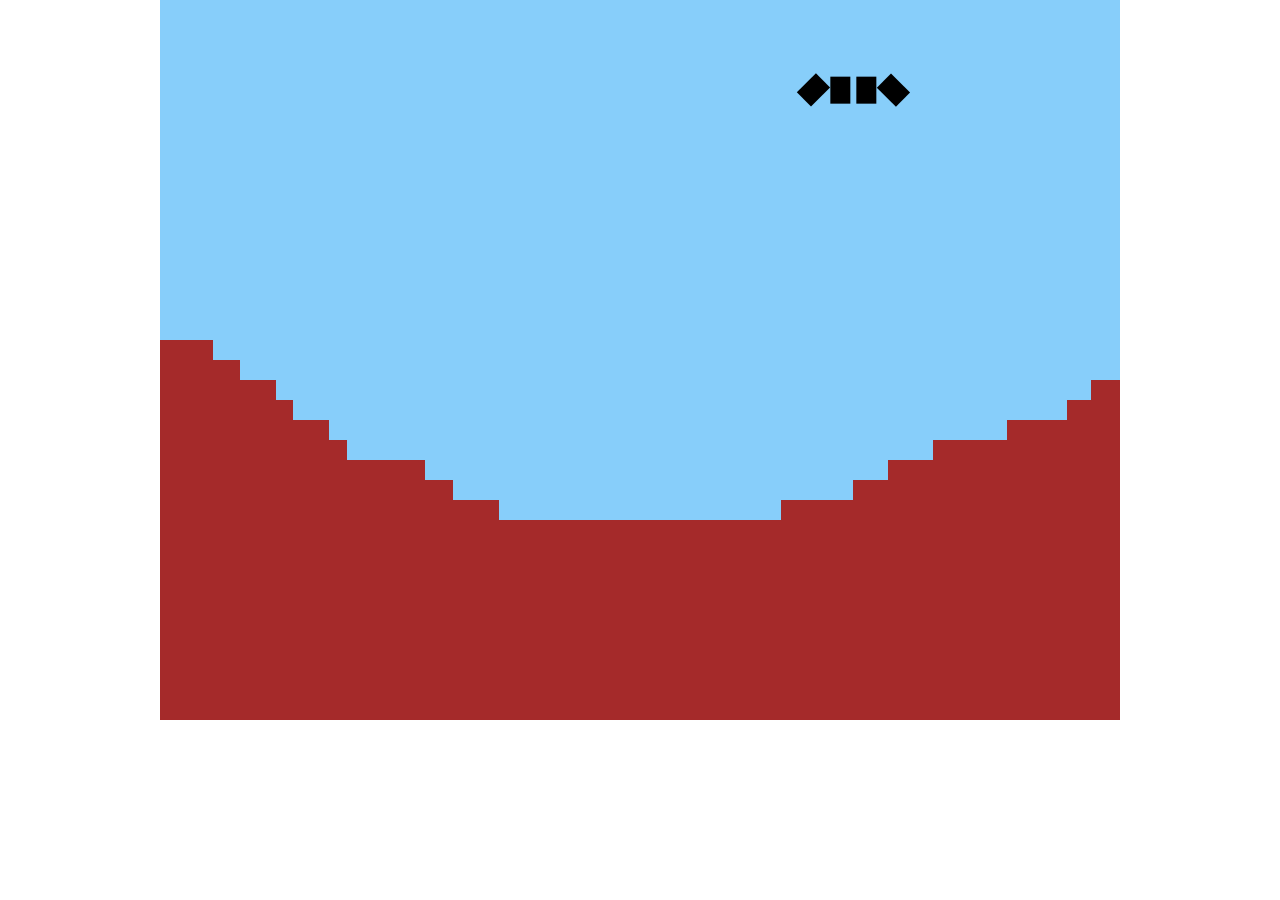
==== commit 3d1bbd6a: "add terra" ====
--- a/bonus/index.html
+++ b/bonus/index.html
@@ -787,7 +787,7 @@
                     <div class="box col-xs"></div>
                     <div class="box col-xs"></div>
                     <div class="box col-xs"></div>
-                    <div class="box col-xs"></div>
+                    <div class="box col-xs marrone"></div>
                 </div>
                 <!-- fila21 -->
                 <div class="row">
@@ -825,190 +825,179 @@
                     <div class="box col-xs"></div>
                     <div class="box col-xs"></div>
                     <div class="box col-xs"></div>
-                    <div class="box col-xs"></div>
-                    <div class="box col-xs"></div>
+                    <div class="box col-xs marrone"></div>
+                    <div class="box col-xs marrone"></div>
                 </div>
                 <!-- fila22 -->
-                <div class="row">
-                    <div class="box col-xs marrone"></div>
-                    <div class="box col-xs marrone"></div>
-                    <div class="box col-xs marrone"></div>
-                    <div class="box col-xs marrone"></div>
-                    <div class="box col-xs marrone"></div>
-                    <div class="box col-xs marrone"></div>
-                    <div class="box col-xs"></div>
-                    <div class="box col-xs"></div>
-                    <div class="box col-xs"></div>
-                    <div class="box col-xs"></div>
-                    <div class="box col-xs"></div>
-                    <div class="box col-xs"></div>
-                    <div class="box col-xs"></div>
-                    <div class="box col-xs"></div>
-                    <div class="box col-xs"></div>
-                    <div class="box col-xs"></div>
-                    <div class="box col-xs"></div>
-                    <div class="box col-xs"></div>
-                    <div class="box col-xs"></div>
-                    <div class="box col-xs"></div>
-                    <div class="box col-xs"></div>
-                    <div class="box col-xs"></div>
-                    <div class="box col-xs"></div>
-                    <div class="box col-xs"></div>
-                    <div class="box col-xs"></div>
-                    <div class="box col-xs"></div>
-                    <div class="box col-xs"></div>
-                    <div class="box col-xs"></div>
-                    <div class="box col-xs"></div>
-                    <div class="box col-xs"></div>
-                    <div class="box col-xs"></div>
-                    <div class="box col-xs"></div>
-                    <div class="box col-xs"></div>
-                    <div class="box col-xs"></div>
-                    <div class="box col-xs"></div>
-                    <div class="box col-xs"></div>
+                <div class="row marrone">
+                    <div class="box col-xs"></div>
+                    <div class="box col-xs"></div>
+                    <div class="box col-xs"></div>
+                    <div class="box col-xs"></div>
+                    <div class="box col-xs"></div>
+                    <div class="box col-xs"></div>
+                    <div class="box col-xs cielo"></div>
+                    <div class="box col-xs cielo"></div>
+                    <div class="box col-xs cielo"></div>
+                    <div class="box col-xs cielo"></div>
+                    <div class="box col-xs cielo"></div>
+                    <div class="box col-xs cielo"></div>
+                    <div class="box col-xs cielo"></div>
+                    <div class="box col-xs cielo"></div>
+                    <div class="box col-xs cielo"></div>
+                    <div class="box col-xs cielo"></div>
+                    <div class="box col-xs cielo"></div>
+                    <div class="box col-xs cielo"></div>
+                    <div class="box col-xs cielo"></div>
+                    <div class="box col-xs cielo"></div>
+                    <div class="box col-xs cielo"></div>
+                    <div class="box col-xs cielo"></div>
+                    <div class="box col-xs cielo"></div>
+                    <div class="box col-xs cielo"></div>
+                    <div class="box col-xs cielo"></div>
+                    <div class="box col-xs cielo"></div>
+                    <div class="box col-xs cielo"></div>
+                    <div class="box col-xs cielo"></div>
+                    <div class="box col-xs cielo"></div>
+                    <div class="box col-xs cielo"></div>
+                    <div class="box col-xs"></div>
+                    <div class="box col-xs"></div>
+                    <div class="box col-xs"></div>
+                    <div class="box col-xs"></div>  
                 </div>
                 <!-- fila 23 -->
                 <div class="row">
-                    <div class="box col-xs"></div>
-                    <div class="box col-xs"></div>
-                    <div class="box col-xs"></div>
-                    <div class="box col-xs"></div>
-                    <div class="box col-xs"></div>
-                    <div class="box col-xs"></div>
-                    <div class="box col-xs"></div>
-                    <div class="box col-xs"></div>
-                    <div class="box col-xs"></div>
-                    <div class="box col-xs"></div>
-                    <div class="box col-xs"></div>
-                    <div class="box col-xs"></div>
-                    <div class="box col-xs"></div>
-                    <div class="box col-xs"></div>
-                    <div class="box col-xs"></div>
-                    <div class="box col-xs"></div>
-                    <div class="box col-xs"></div>
-                    <div class="box col-xs"></div>
-                    <div class="box col-xs"></div>
-                    <div class="box col-xs"></div>
-                    <div class="box col-xs"></div>
-                    <div class="box col-xs"></div>
-                    <div class="box col-xs"></div>
-                    <div class="box col-xs"></div>
-                    <div class="box col-xs"></div>
-                    <div class="box col-xs"></div>
-                    <div class="box col-xs"></div>
-                    <div class="box col-xs"></div>
-                    <div class="box col-xs"></div>
-                    <div class="box col-xs"></div>
-                    <div class="box col-xs"></div>
-                    <div class="box col-xs"></div>
-                    <div class="box col-xs"></div>
-                    <div class="box col-xs"></div>
-                    <div class="box col-xs"></div>
-                    <div class="box col-xs"></div>
+                    <div class="box col-xs marrone"></div>
+                    <div class="box col-xs marrone"></div>
+                    <div class="box col-xs marrone"></div>
+                    <div class="box col-xs marrone"></div>
+                    <div class="box col-xs marrone"></div>
+                    <div class="box col-xs marrone"></div>
+                    <div class="box col-xs marrone"></div>
+                    <div class="box col-xs"></div>
+                    <div class="box col-xs"></div>
+                    <div class="box col-xs"></div>
+                    <div class="box col-xs"></div>
+                    <div class="box col-xs"></div>
+                    <div class="box col-xs"></div>
+                    <div class="box col-xs"></div>
+                    <div class="box col-xs"></div>
+                    <div class="box col-xs"></div>
+                    <div class="box col-xs"></div>
+                    <div class="box col-xs"></div>
+                    <div class="box col-xs"></div>
+                    <div class="box col-xs"></div>
+                    <div class="box col-xs"></div>
+                    <div class="box col-xs"></div>
+                    <div class="box col-xs"></div>
+                    <div class="box col-xs"></div>
+                    <div class="box col-xs"></div>
+                    <div class="box col-xs"></div>
+                    <div class="box col-xs"></div>
+                    <div class="box col-xs"></div>
+                    <div class="box col-xs"></div>
+                    <div class="box col-xs marrone"></div>
+                    <div class="box col-xs marrone"></div>
+                    <div class="box col-xs marrone"></div>
+                    <div class="box col-xs marrone"></div>
+                    <div class="box col-xs marrone"></div>
+                    <div class="box col-xs marrone"></div>
+                    <div class="box col-xs marrone"></div>
                 </div>
                 <!-- fila 24 -->
                 <div class="row">
-                    <div class="box col-xs"></div>
-                    <div class="box col-xs"></div>
-                    <div class="box col-xs"></div>
-                    <div class="box col-xs"></div>
-                    <div class="box col-xs"></div>
-                    <div class="box col-xs"></div>
-                    <div class="box col-xs"></div>
-                    <div class="box col-xs"></div>
-                    <div class="box col-xs"></div>
-                    <div class="box col-xs"></div>
-                    <div class="box col-xs"></div>
-                    <div class="box col-xs"></div>
-                    <div class="box col-xs"></div>
-                    <div class="box col-xs"></div>
-                    <div class="box col-xs"></div>
-                    <div class="box col-xs"></div>
-                    <div class="box col-xs"></div>
-                    <div class="box col-xs"></div>
-                    <div class="box col-xs"></div>
-                    <div class="box col-xs"></div>
-                    <div class="box col-xs"></div>
-                    <div class="box col-xs"></div>
-                    <div class="box col-xs"></div>
-                    <div class="box col-xs"></div>
-                    <div class="box col-xs"></div>
-                    <div class="box col-xs"></div>
-                    <div class="box col-xs"></div>
-                    <div class="box col-xs"></div>
-                    <div class="box col-xs"></div>
-                    <div class="box col-xs"></div>
-                    <div class="box col-xs"></div>
-                    <div class="box col-xs"></div>
-                    <div class="box col-xs"></div>
-                    <div class="box col-xs"></div>
-                    <div class="box col-xs"></div>
-                    <div class="box col-xs"></div>
+                    <div class="box col-xs marrone"></div>
+                    <div class="box col-xs marrone"></div>
+                    <div class="box col-xs marrone"></div>
+                    <div class="box col-xs marrone"></div>
+                    <div class="box col-xs marrone"></div>
+                    <div class="box col-xs marrone"></div>
+                    <div class="box col-xs marrone"></div>
+                    <div class="box col-xs marrone"></div>
+                    <div class="box col-xs"></div>
+                    <div class="box col-xs"></div>
+                    <div class="box col-xs"></div>
+                    <div class="box col-xs"></div>
+                    <div class="box col-xs"></div>
+                    <div class="box col-xs"></div>
+                    <div class="box col-xs"></div>
+                    <div class="box col-xs"></div>
+                    <div class="box col-xs"></div>
+                    <div class="box col-xs"></div>
+                    <div class="box col-xs"></div>
+                    <div class="box col-xs"></div>
+                    <div class="box col-xs"></div>
+                    <div class="box col-xs"></div>
+                    <div class="box col-xs marrone"></div>
+                    <div class="box col-xs marrone"></div>
+                    <div class="box col-xs marrone"></div>
+                    <div class="box col-xs marrone"></div>
+                    <div class="box col-xs marrone"></div>
+                    <div class="box col-xs marrone"></div>
+                    <div class="box col-xs marrone"></div>
                 </div>
                 <!-- fila 25 -->
                 <div class="row">
-                    <div class="box col-xs"></div>
-                    <div class="box col-xs"></div>
-                    <div class="box col-xs"></div>
-                    <div class="box col-xs"></div>
-                    <div class="box col-xs"></div>
-                    <div class="box col-xs"></div>
-                    <div class="box col-xs"></div>
-                    <div class="box col-xs"></div>
-                    <div class="box col-xs"></div>
-                    <div class="box col-xs"></div>
-                    <div class="box col-xs"></div>
-                    <div class="box col-xs"></div>
-                    <div class="box col-xs"></div>
-                    <div class="box col-xs"></div>
-                    <div class="box col-xs"></div>
-                    <div class="box col-xs"></div>
-                    <div class="box col-xs"></div>
-                    <div class="box col-xs"></div>
-                    <div class="box col-xs"></div>
-                    <div class="box col-xs"></div>
-                    <div class="box col-xs"></div>
-                    <div class="box col-xs"></div>
-                    <div class="box col-xs"></div>
-                    <div class="box col-xs"></div>
-                    <div class="box col-xs"></div>
-                    <div class="box col-xs"></div>
-                    <div class="box col-xs"></div>
-                    <div class="box col-xs"></div>
-                    <div class="box col-xs"></div>
-                    <div class="box col-xs"></div>
-                    <div class="box col-xs"></div>
-                    <div class="box col-xs"></div>
-                    <div class="box col-xs"></div>
-                    <div class="box col-xs"></div>
-                    <div class="box col-xs"></div>
-                    <div class="box col-xs"></div>
+                    <div class="box col-xs marrone"></div>
+                    <div class="box col-xs marrone"></div>
+                    <div class="box col-xs marrone"></div>
+                    <div class="box col-xs marrone"></div>
+                    <div class="box col-xs marrone"></div>
+                    <div class="box col-xs marrone"></div>
+                    <div class="box col-xs marrone"></div>
+                    <div class="box col-xs marrone"></div>
+                    <div class="box col-xs marrone"></div>
+                    <div class="box col-xs marrone"></div>
+                    <div class="box col-xs marrone"></div>
+                    <div class="box col-xs cielo"></div>
+                    <div class="box col-xs cielo"></div>
+                    <div class="box col-xs cielo"></div>
+                    <div class="box col-xs cielo"></div>
+                    <div class="box col-xs cielo"></div>
+                    <div class="box col-xs cielo"></div>
+                    <div class="box col-xs cielo"></div>
+                    <div class="box col-xs cielo"></div>
+                    <div class="box col-xs cielo"></div>
+                    <div class="box col-xs cielo"></div>
+                    <div class="box col-xs cielo"></div>
+                    <div class="box col-xs cielo"></div>
+                    <div class="box col-xs cielo"></div>
+                    <div class="box col-xs cielo"></div>
+                    <div class="box col-xs cielo"></div>
+                    <div class="box col-xs marrone"></div>
+                    <div class="box col-xs marrone"></div>
+                    <div class="box col-xs marrone"></div>
+                    <div class="box col-xs marrone"></div>
+                    <div class="box col-xs marrone"></div>
+                    <div class="box col-xs marrone"></div>
+                    <div class="box col-xs marrone"></div>
+                    <div class="box col-xs marrone"></div>
+                    <div class="box col-xs marrone"></div>
+                    <div class="box col-xs marrone"></div>
                 </div><!-- fila 26 -->
-                <div class="row">
-                    <div class="box col-xs"></div>
-                    <div class="box col-xs"></div>
-                    <div class="box col-xs"></div>
-                    <div class="box col-xs"></div>
-                    <div class="box col-xs"></div>
-                    <div class="box col-xs"></div>
-                    <div class="box col-xs"></div>
-                    <div class="box col-xs"></div>
-                    <div class="box col-xs"></div>
-                    <div class="box col-xs"></div>
-                    <div class="box col-xs"></div>
-                    <div class="box col-xs"></div>
-                    <div class="box col-xs"></div>
-                    <div class="box col-xs"></div>
-                    <div class="box col-xs"></div>
-                    <div class="box col-xs"></div>
-                    <div class="box col-xs"></div>
-                    <div class="box col-xs"></div>
-                    <div class="box col-xs"></div>
-                    <div class="box col-xs"></div>
-                    <div class="box col-xs"></div>
-                    <div class="box col-xs"></div>
-                    <div class="box col-xs"></div>
-                    <div class="box col-xs"></div>
+                <div class="row marrone">
+                    <div class="box col-xs"></div>
+                    <div class="box col-xs"></div>
+                    <div class="box col-xs"></div>
+                    <div class="box col-xs"></div>
+                    <div class="box col-xs"></div>
+                    <div class="box col-xs"></div>
+                    <div class="box col-xs"></div>
+                    <div class="box col-xs"></div>
+                    <div class="box col-xs"></div>
+                    <div class="box col-xs"></div>
+                    <div class="box col-xs"></div>
+                    <div class="box col-xs"></div>
+                    <div class="box col-xs cielo"></div>
+                    <div class="box col-xs cielo"></div>
+                    <div class="box col-xs cielo"></div>
+                    <div class="box col-xs cielo"></div>
+                    <div class="box col-xs cielo"></div>
+                    <div class="box col-xs cielo"></div>
+                    <div class="box col-xs cielo"></div>
+                    <div class="box col-xs cielo"></div>
+                    <div class="box col-xs cielo"></div>
+                    <div class="box col-xs cielo"></div>
                     <div class="box col-xs"></div>
                     <div class="box col-xs"></div>
                     <div class="box col-xs"></div>
@@ -1023,7 +1012,7 @@
                     <div class="box col-xs"></div>
                 </div>
                 <!-- fila 27 -->
-                <div class="row">
+                <div class="row marrone">
                     <div class="box col-xs"></div>
                     <div class="box col-xs"></div>
                     <div class="box col-xs"></div>
@@ -1062,7 +1051,7 @@
                     <div class="box col-xs"></div>
                 </div>
                 <!-- fila 28 -->
-                <div class="row">
+                <div class="row marrone">
                     <div class="box col-xs"></div>
                     <div class="box col-xs"></div>
                     <div class="box col-xs"></div>
@@ -1101,7 +1090,7 @@
                     <div class="box col-xs"></div>
                 </div>
                 <!-- fila 29 -->
-                <div class="row">
+                <div class="row marrone">
                     <div class="box col-xs"></div>
                     <div class="box col-xs"></div>
                     <div class="box col-xs"></div>
@@ -1140,7 +1129,7 @@
                     <div class="box col-xs"></div>
                 </div>
                 <!-- fila 30 -->
-                <div class="row">
+                <div class="row marrone">
                     <div class="box col-xs"></div>
                     <div class="box col-xs"></div>
                     <div class="box col-xs"></div>
@@ -1179,7 +1168,7 @@
                     <div class="box col-xs"></div>
                 </div>
                 <!-- fila 31 -->
-                <div class="row">
+                <div class="row marrone">
                     <div class="box col-xs"></div>
                     <div class="box col-xs"></div>
                     <div class="box col-xs"></div>
@@ -1218,7 +1207,7 @@
                     <div class="box col-xs"></div>
                 </div>
                 <!-- fila 32 -->
-                <div class="row">
+                <div class="row marrone">
                     <div class="box col-xs"></div>
                     <div class="box col-xs"></div>
                     <div class="box col-xs"></div>
@@ -1257,7 +1246,7 @@
                     <div class="box col-xs"></div>
                 </div>
                 <!-- fila 33 -->
-                <div class="row">
+                <div class="row marrone">
                     <div class="box col-xs"></div>
                     <div class="box col-xs"></div>
                     <div class="box col-xs"></div>
@@ -1296,7 +1285,7 @@
                     <div class="box col-xs"></div>
                 </div>
                 <!-- fila 34 -->
-                <div class="row">
+                <div class="row marrone">
                     <div class="box col-xs"></div>
                     <div class="box col-xs"></div>
                     <div class="box col-xs"></div>
@@ -1335,7 +1324,7 @@
                     <div class="box col-xs"></div>
                 </div>
                 <!-- fila 35 -->
-                <div class="row">
+                <div class="row marrone">
                     <div class="box col-xs"></div>
                     <div class="box col-xs"></div>
                     <div class="box col-xs"></div>
@@ -1374,7 +1363,7 @@
                     <div class="box col-xs"></div>
                 </div>
                 <!-- fila 36 -->
-                <div class="row">
+                <div class="row marrone">
                     <div class="box col-xs"></div>
                     <div class="box col-xs"></div>
                     <div class="box col-xs"></div>
--- a/bonus/css/style.css
+++ b/bonus/css/style.css
@@ -2,12 +2,14 @@
 .container.cielo{
     background-color: lightskyblue;
 }
-.container.terra .marrone{
+.cielo{
+    background-color: lightskyblue;
+}
+.marrone{
     background-color: brown;
 }
 .box{
     min-height: 20px;
-    border: 1px solid black;
     text-align: center;
     color: black;
     position: relative;
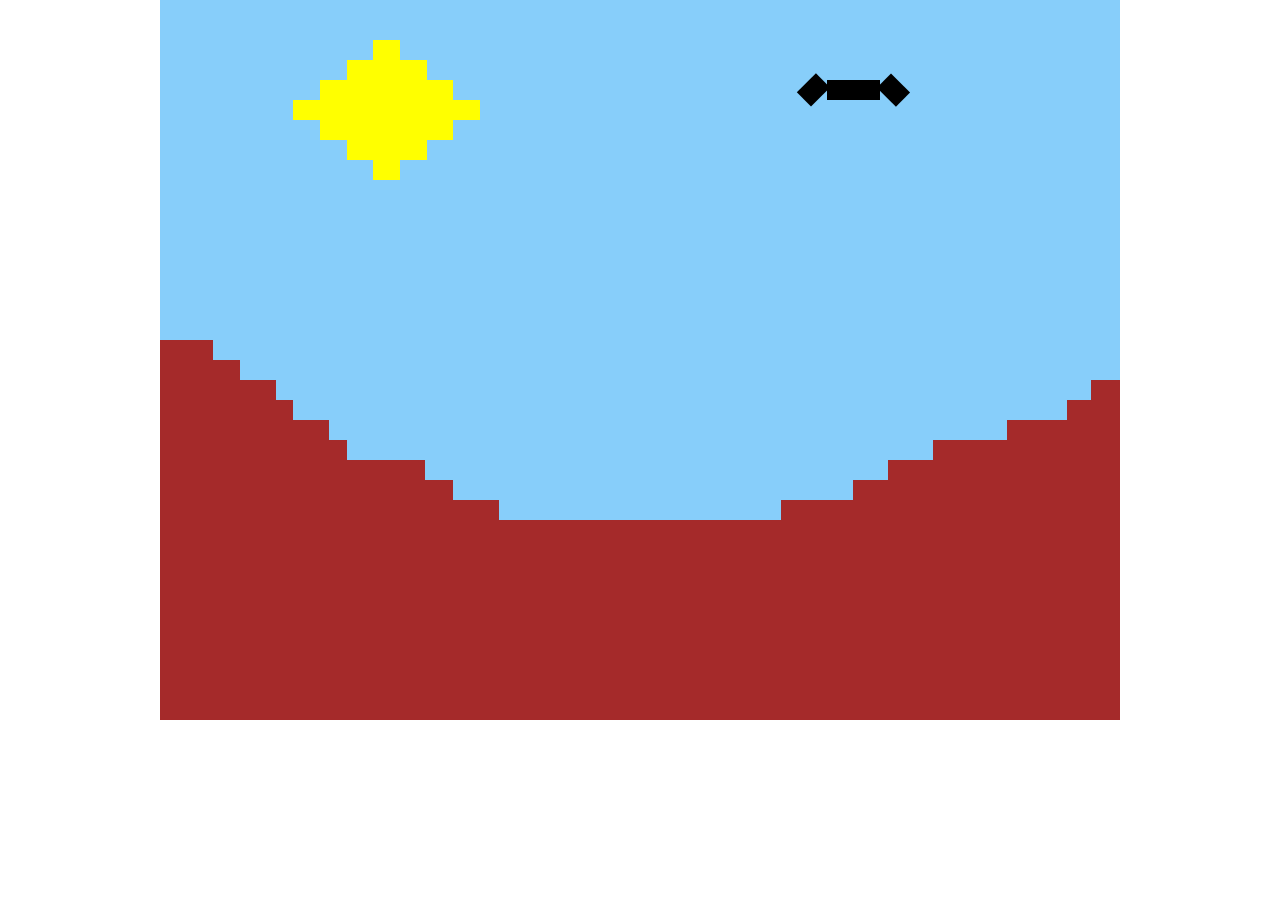
==== commit 63235297: "add sole" ====
--- a/bonus/index.html
+++ b/bonus/index.html
@@ -99,7 +99,7 @@
                 <div class="box col-xs"></div>
                 <div class="box col-xs"></div>
                 <div class="box col-xs"></div>
-                <div class="box col-xs"></div>
+                <div class="box col-xs yellow"></div>
                 <div class="box col-xs"></div>
                 <div class="box col-xs"></div>
                 <div class="box col-xs"></div>
@@ -137,9 +137,9 @@
                 <div class="box col-xs"></div>
                 <div class="box col-xs"></div>
                 <div class="box col-xs"></div>
-                <div class="box col-xs"></div>
-                <div class="box col-xs"></div>
-                <div class="box col-xs"></div>
+                <div class="box col-xs yellow"></div>
+                <div class="box col-xs yellow"></div>
+                <div class="box col-xs yellow"></div>
                 <div class="box col-xs"></div>
                 <div class="box col-xs"></div>
                 <div class="box col-xs"></div>
@@ -175,11 +175,11 @@
                 <div class="box col-xs"></div>
                 <div class="box col-xs"></div>
                 <div class="box col-xs"></div>
-                <div class="box col-xs"></div>
-                <div class="box col-xs"></div>
-                <div class="box col-xs"></div>
-                <div class="box col-xs"></div>
-                <div class="box col-xs"></div>
+                <div class="box col-xs yellow"></div>
+                <div class="box col-xs yellow"></div>
+                <div class="box col-xs yellow"></div>
+                <div class="box col-xs yellow"></div>
+                <div class="box col-xs yellow"></div>
                 <div class="box col-xs"></div>
                 <div class="box col-xs"></div>
                 <div class="box col-xs"></div>
@@ -194,8 +194,8 @@
                 <div class="box col-xs"></div>
                 <div class="box col-xs"></div>
                 <div class="box col-xs rotate black"></div>
-                <div class="box col-xs flat black"></div>
-                <div class="box col-xs flat black"></div>
+                <div class="box col-xs black"></div>
+                <div class="box col-xs black"></div>
                 <div class="box col-xs rotate-inv black"></div>
                 <div class="box col-xs"></div>
                 <div class="box col-xs"></div>
@@ -213,13 +213,13 @@
                 <div class="box col-xs"></div>
                 <div class="box col-xs"></div>
                 <div class="box col-xs"></div>
-                <div class="box col-xs"></div>
-                <div class="box col-xs"></div>
-                <div class="box col-xs"></div>
-                <div class="box col-xs"></div>
-                <div class="box col-xs"></div>
-                <div class="box col-xs"></div>
-                <div class="box col-xs"></div>
+                <div class="box col-xs yellow"></div>
+                <div class="box col-xs yellow"></div>
+                <div class="box col-xs yellow"></div>
+                <div class="box col-xs yellow"></div>
+                <div class="box col-xs yellow"></div>
+                <div class="box col-xs yellow"></div>
+                <div class="box col-xs yellow"></div>
                 <div class="box col-xs"></div>
                 <div class="box col-xs"></div>
                 <div class="box col-xs"></div>
@@ -253,11 +253,11 @@
                 <div class="box col-xs"></div>
                 <div class="box col-xs"></div>
                 <div class="box col-xs"></div>
-                <div class="box col-xs"></div>
-                <div class="box col-xs"></div>
-                <div class="box col-xs"></div>
-                <div class="box col-xs"></div>
-                <div class="box col-xs"></div>
+                <div class="box col-xs yellow"></div>
+                <div class="box col-xs yellow"></div>
+                <div class="box col-xs yellow"></div>
+                <div class="box col-xs yellow"></div>
+                <div class="box col-xs yellow"></div>
                 <div class="box col-xs"></div>
                 <div class="box col-xs"></div>
                 <div class="box col-xs"></div>
@@ -293,9 +293,9 @@
                 <div class="box col-xs"></div>
                 <div class="box col-xs"></div>
                 <div class="box col-xs"></div>
-                <div class="box col-xs"></div>
-                <div class="box col-xs"></div>
-                <div class="box col-xs"></div>
+                <div class="box col-xs yellow"></div>
+                <div class="box col-xs yellow"></div>
+                <div class="box col-xs yellow"></div>
                 <div class="box col-xs"></div>
                 <div class="box col-xs"></div>
                 <div class="box col-xs"></div>
@@ -333,7 +333,7 @@
                 <div class="box col-xs"></div>
                 <div class="box col-xs"></div>
                 <div class="box col-xs"></div>
-                <div class="box col-xs"></div>
+                <div class="box col-xs yellow"></div>
                 <div class="box col-xs"></div>
                 <div class="box col-xs"></div>
                 <div class="box col-xs"></div>
--- a/bonus/css/style.css
+++ b/bonus/css/style.css
@@ -7,6 +7,9 @@
 }
 .marrone{
     background-color: brown;
+}
+.yellow{
+    background-color: yellow;
 }
 .box{
     min-height: 20px;
@@ -20,9 +23,6 @@
 .rotate-inv{
     transform: rotate(45deg);
 }
-.flat{
-    transform: rotate(90deg);
-}
 .box.col-xs.black{
     background: black;
     z-index: 100;
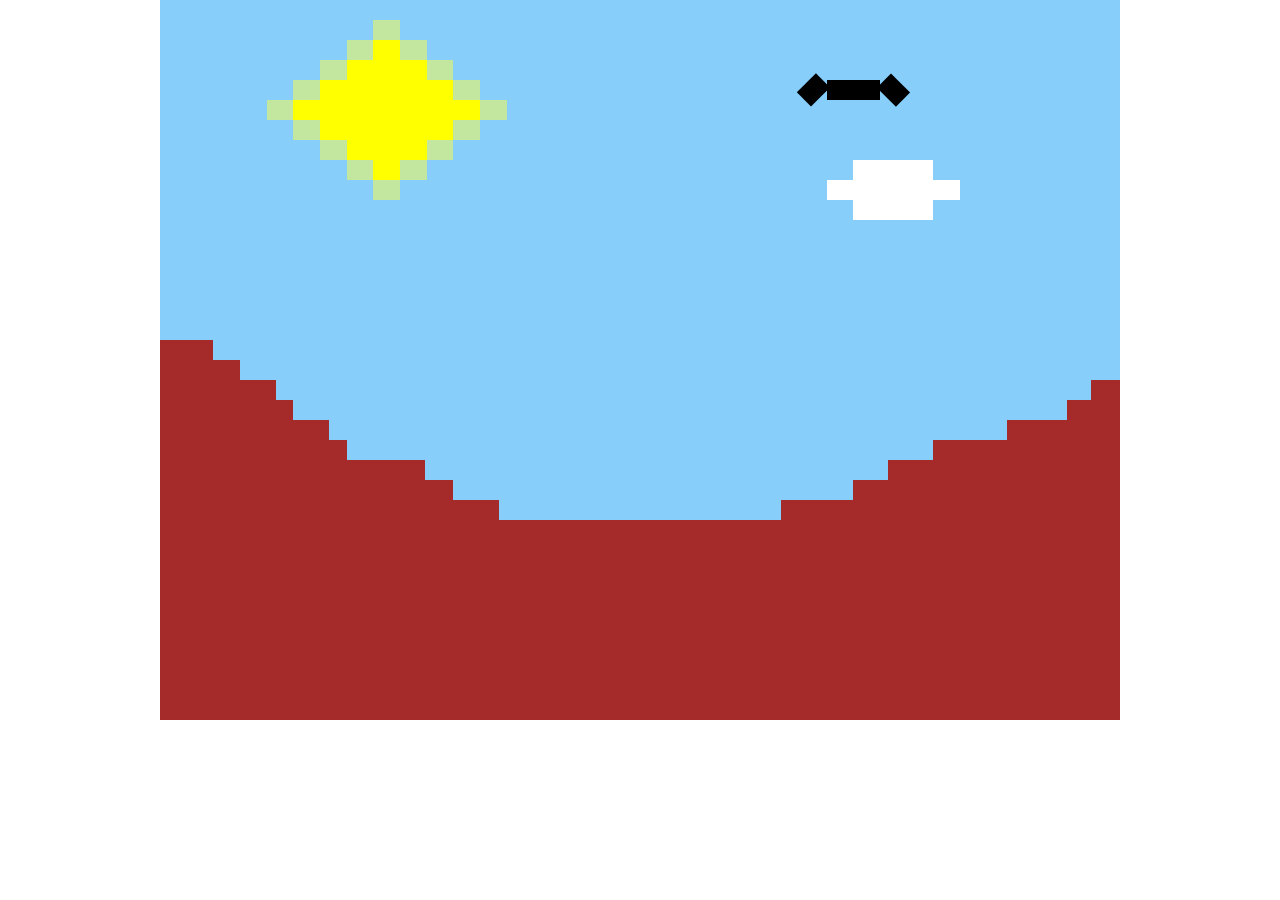
==== commit 7d80ecd8: "add cloud" ====
--- a/bonus/index.html
+++ b/bonus/index.html
@@ -60,7 +60,7 @@
                 <div class="box col-xs"></div>
                 <div class="box col-xs"></div>
                 <div class="box col-xs"></div>
-                <div class="box col-xs"></div>
+                <div class="box col-xs lightyellow"></div>
                 <div class="box col-xs"></div>
                 <div class="box col-xs"></div>
                 <div class="box col-xs"></div>
@@ -98,9 +98,9 @@
                 <div class="box col-xs"></div>
                 <div class="box col-xs"></div>
                 <div class="box col-xs"></div>
-                <div class="box col-xs"></div>
-                <div class="box col-xs yellow"></div>
-                <div class="box col-xs"></div>
+                <div class="box col-xs lightyellow"></div>
+                <div class="box col-xs yellow"></div>
+                <div class="box col-xs lightyellow"></div>
                 <div class="box col-xs"></div>
                 <div class="box col-xs"></div>
                 <div class="box col-xs"></div>
@@ -136,11 +136,11 @@
                 <div class="box col-xs"></div>
                 <div class="box col-xs"></div>
                 <div class="box col-xs"></div>
-                <div class="box col-xs"></div>
-                <div class="box col-xs yellow"></div>
-                <div class="box col-xs yellow"></div>
-                <div class="box col-xs yellow"></div>
-                <div class="box col-xs"></div>
+                <div class="box col-xs lightyellow"></div>
+                <div class="box col-xs yellow"></div>
+                <div class="box col-xs yellow"></div>
+                <div class="box col-xs yellow"></div>
+                <div class="box col-xs lightyellow"></div>
                 <div class="box col-xs"></div>
                 <div class="box col-xs"></div>
                 <div class="box col-xs"></div>
@@ -174,13 +174,13 @@
                 <div class="box col-xs"></div>
                 <div class="box col-xs"></div>
                 <div class="box col-xs"></div>
-                <div class="box col-xs"></div>
-                <div class="box col-xs yellow"></div>
-                <div class="box col-xs yellow"></div>
-                <div class="box col-xs yellow"></div>
-                <div class="box col-xs yellow"></div>
-                <div class="box col-xs yellow"></div>
-                <div class="box col-xs"></div>
+                <div class="box col-xs lightyellow"></div>
+                <div class="box col-xs yellow"></div>
+                <div class="box col-xs yellow"></div>
+                <div class="box col-xs yellow"></div>
+                <div class="box col-xs yellow"></div>
+                <div class="box col-xs yellow"></div>
+                <div class="box col-xs lightyellow"></div>
                 <div class="box col-xs"></div>
                 <div class="box col-xs"></div>
                 <div class="box col-xs"></div>
@@ -212,15 +212,15 @@
                 <div class="box col-xs"></div>
                 <div class="box col-xs"></div>
                 <div class="box col-xs"></div>
-                <div class="box col-xs"></div>
-                <div class="box col-xs yellow"></div>
-                <div class="box col-xs yellow"></div>
-                <div class="box col-xs yellow"></div>
-                <div class="box col-xs yellow"></div>
-                <div class="box col-xs yellow"></div>
-                <div class="box col-xs yellow"></div>
-                <div class="box col-xs yellow"></div>
-                <div class="box col-xs"></div>
+                <div class="box col-xs lightyellow"></div>
+                <div class="box col-xs yellow"></div>
+                <div class="box col-xs yellow"></div>
+                <div class="box col-xs yellow"></div>
+                <div class="box col-xs yellow"></div>
+                <div class="box col-xs yellow"></div>
+                <div class="box col-xs yellow"></div>
+                <div class="box col-xs yellow"></div>
+                <div class="box col-xs lightyellow"></div>
                 <div class="box col-xs"></div>
                 <div class="box col-xs"></div>
                 <div class="box col-xs"></div>
@@ -252,13 +252,13 @@
                 <div class="box col-xs"></div>
                 <div class="box col-xs"></div>
                 <div class="box col-xs"></div>
-                <div class="box col-xs"></div>
-                <div class="box col-xs yellow"></div>
-                <div class="box col-xs yellow"></div>
-                <div class="box col-xs yellow"></div>
-                <div class="box col-xs yellow"></div>
-                <div class="box col-xs yellow"></div>
-                <div class="box col-xs"></div>
+                <div class="box col-xs lightyellow"></div>
+                <div class="box col-xs yellow"></div>
+                <div class="box col-xs yellow"></div>
+                <div class="box col-xs yellow"></div>
+                <div class="box col-xs yellow"></div>
+                <div class="box col-xs yellow"></div>
+                <div class="box col-xs lightyellow"></div>
                 <div class="box col-xs"></div>
                 <div class="box col-xs"></div>
                 <div class="box col-xs"></div>
@@ -292,11 +292,11 @@
                 <div class="box col-xs"></div>
                 <div class="box col-xs"></div>
                 <div class="box col-xs"></div>
-                <div class="box col-xs"></div>
-                <div class="box col-xs yellow"></div>
-                <div class="box col-xs yellow"></div>
-                <div class="box col-xs yellow"></div>
-                <div class="box col-xs"></div>
+                <div class="box col-xs lightyellow"></div>
+                <div class="box col-xs yellow"></div>
+                <div class="box col-xs yellow"></div>
+                <div class="box col-xs yellow"></div>
+                <div class="box col-xs lightyellow"></div>
                 <div class="box col-xs"></div>
                 <div class="box col-xs"></div>
                 <div class="box col-xs"></div>
@@ -332,28 +332,28 @@
                 <div class="box col-xs"></div>
                 <div class="box col-xs"></div>
                 <div class="box col-xs"></div>
-                <div class="box col-xs"></div>
-                <div class="box col-xs yellow"></div>
-                <div class="box col-xs"></div>
-                <div class="box col-xs"></div>
-                <div class="box col-xs"></div>
-                <div class="box col-xs"></div>
-                <div class="box col-xs"></div>
-                <div class="box col-xs"></div>
-                <div class="box col-xs"></div>
-                <div class="box col-xs"></div>
-                <div class="box col-xs"></div>
-                <div class="box col-xs"></div>
-                <div class="box col-xs"></div>
-                <div class="box col-xs"></div>
-                <div class="box col-xs"></div>
-                <div class="box col-xs"></div>
-                <div class="box col-xs"></div>
-                <div class="box col-xs"></div>
-                <div class="box col-xs"></div>
-                <div class="box col-xs"></div>
-                <div class="box col-xs"></div>
-                <div class="box col-xs"></div>
+                <div class="box col-xs lightyellow"></div>
+                <div class="box col-xs yellow"></div>
+                <div class="box col-xs lightyellow"></div>
+                <div class="box col-xs"></div>
+                <div class="box col-xs"></div>
+                <div class="box col-xs"></div>
+                <div class="box col-xs"></div>
+                <div class="box col-xs"></div>
+                <div class="box col-xs"></div>
+                <div class="box col-xs"></div>
+                <div class="box col-xs"></div>
+                <div class="box col-xs"></div>
+                <div class="box col-xs"></div>
+                <div class="box col-xs"></div>
+                <div class="box col-xs"></div>
+                <div class="box col-xs"></div>
+                <div class="box col-xs"></div>
+                <div class="box col-xs"></div>
+                <div class="box col-xs"></div>
+                <div class="box col-xs white"></div>
+                <div class="box col-xs white"></div>
+                <div class="box col-xs white"></div>
                 <div class="box col-xs"></div>
                 <div class="box col-xs"></div>
                 <div class="box col-xs"></div>
@@ -372,28 +372,28 @@
                 <div class="box col-xs"></div>
                 <div class="box col-xs"></div>
                 <div class="box col-xs"></div>
-                <div class="box col-xs"></div>
-                <div class="box col-xs"></div>
-                <div class="box col-xs"></div>
-                <div class="box col-xs"></div>
-                <div class="box col-xs"></div>
-                <div class="box col-xs"></div>
-                <div class="box col-xs"></div>
-                <div class="box col-xs"></div>
-                <div class="box col-xs"></div>
-                <div class="box col-xs"></div>
-                <div class="box col-xs"></div>
-                <div class="box col-xs"></div>
-                <div class="box col-xs"></div>
-                <div class="box col-xs"></div>
-                <div class="box col-xs"></div>
-                <div class="box col-xs"></div>
-                <div class="box col-xs"></div>
-                <div class="box col-xs"></div>
-                <div class="box col-xs"></div>
-                <div class="box col-xs"></div>
-                <div class="box col-xs"></div>
-                <div class="box col-xs"></div>
+                <div class="box col-xs lightyellow"></div>
+                <div class="box col-xs"></div>
+                <div class="box col-xs"></div>
+                <div class="box col-xs"></div>
+                <div class="box col-xs"></div>
+                <div class="box col-xs"></div>
+                <div class="box col-xs"></div>
+                <div class="box col-xs"></div>
+                <div class="box col-xs"></div>
+                <div class="box col-xs"></div>
+                <div class="box col-xs"></div>
+                <div class="box col-xs"></div>
+                <div class="box col-xs"></div>
+                <div class="box col-xs"></div>
+                <div class="box col-xs"></div>
+                <div class="box col-xs"></div>
+                <div class="box col-xs"></div>
+                <div class="box col-xs white"></div>
+                <div class="box col-xs white"></div>
+                <div class="box col-xs white"></div>
+                <div class="box col-xs white"></div>
+                <div class="box col-xs white"></div>
                 <div class="box col-xs"></div>
                 <div class="box col-xs"></div>
                 <div class="box col-xs"></div>
@@ -429,9 +429,9 @@
                 <div class="box col-xs"></div>
                 <div class="box col-xs"></div>
                 <div class="box col-xs"></div>
-                <div class="box col-xs"></div>
-                <div class="box col-xs"></div>
-                <div class="box col-xs"></div>
+                <div class="box col-xs white"></div>
+                <div class="box col-xs white"></div>
+                <div class="box col-xs white"></div>
                 <div class="box col-xs"></div>
                 <div class="box col-xs"></div>
                 <div class="box col-xs"></div>
--- a/bonus/css/style.css
+++ b/bonus/css/style.css
@@ -9,7 +9,13 @@
     background-color: brown;
 }
 .yellow{
-    background-color: yellow;
+    background-color: yellow
+}
+.lightyellow{
+    background-color:rgba(255, 255, 66, 0.5) ;
+}
+.white{
+    background-color: white;
 }
 .box{
     min-height: 20px;
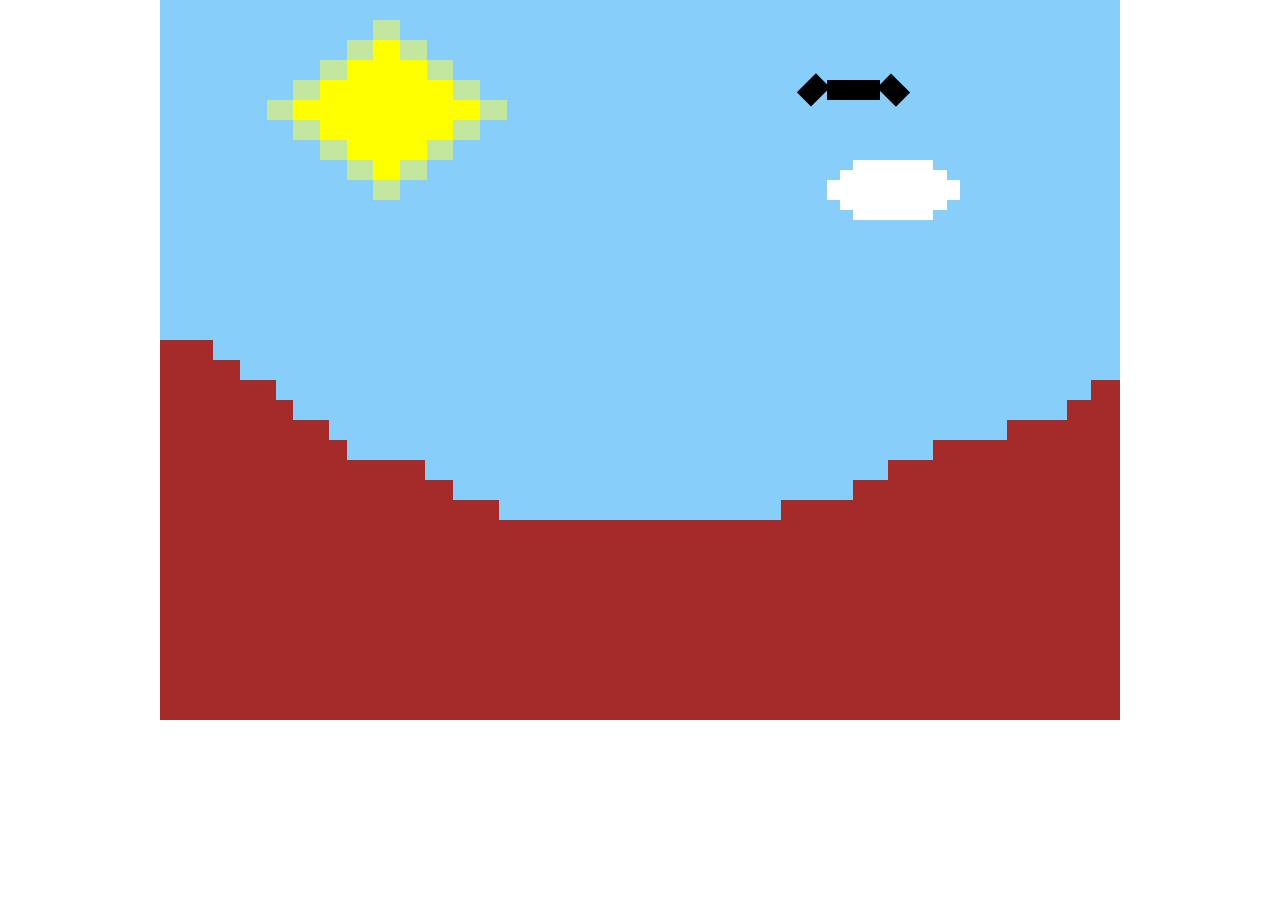
==== commit 629fb73e: "add box.small" ====
--- a/bonus/index.html
+++ b/bonus/index.html
@@ -350,11 +350,21 @@
                 <div class="box col-xs"></div>
                 <div class="box col-xs"></div>
                 <div class="box col-xs"></div>
-                <div class="box col-xs"></div>
+                <div class="box col-xs">
+                    <div class="row rig-bot">
+                        <div class="box small col-xs-6 white">
+                        </div>
+                    </div>
+                </div>
                 <div class="box col-xs white"></div>
                 <div class="box col-xs white"></div>
                 <div class="box col-xs white"></div>
-                <div class="box col-xs"></div>
+                <div class="box col-xs">
+                    <div class="row left-bot">
+                        <div class="box small col-xs-6 white">
+                        </div>
+                    </div>
+                </div>
                 <div class="box col-xs"></div>
                 <div class="box col-xs"></div>
                 <div class="box col-xs"></div>
@@ -428,11 +438,21 @@
                 <div class="box col-xs"></div>
                 <div class="box col-xs"></div>
                 <div class="box col-xs"></div>
-                <div class="box col-xs"></div>
+                <div class="box col-xs">
+                    <div class="row bot-rig">
+                        <div class="box small col-xs-6 white">
+                        </div>
+                    </div>
+                </div>
                 <div class="box col-xs white"></div>
                 <div class="box col-xs white"></div>
                 <div class="box col-xs white"></div>
-                <div class="box col-xs"></div>
+                <div class="box col-xs">
+                    <div class="row">
+                        <div class="box small col-xs-6 white">
+                        </div>
+                    </div>
+                </div>
                 <div class="box col-xs"></div>
                 <div class="box col-xs"></div>
                 <div class="box col-xs"></div>
--- a/bonus/css/style.css
+++ b/bonus/css/style.css
@@ -18,10 +18,25 @@
     background-color: white;
 }
 .box{
-    min-height: 20px;
+    height: 20px;
     text-align: center;
     color: black;
     position: relative;
+}
+.bot-rig{
+    justify-content: flex-end;
+    align-items: flex-start;
+}
+.rig-bot{
+    justify-content: flex-end;
+    align-items: flex-end;
+}
+.left-bot{
+    align-items: flex-end;
+    justify-content: flex-start;
+}
+.box.small{
+    height: 10px;
 }
 .rotate{
     transform: rotate(-45deg);
@@ -38,5 +53,6 @@
 }
 .row{
     margin: auto;
+    height: 100%;
 }
 /* fine COMMONS  */